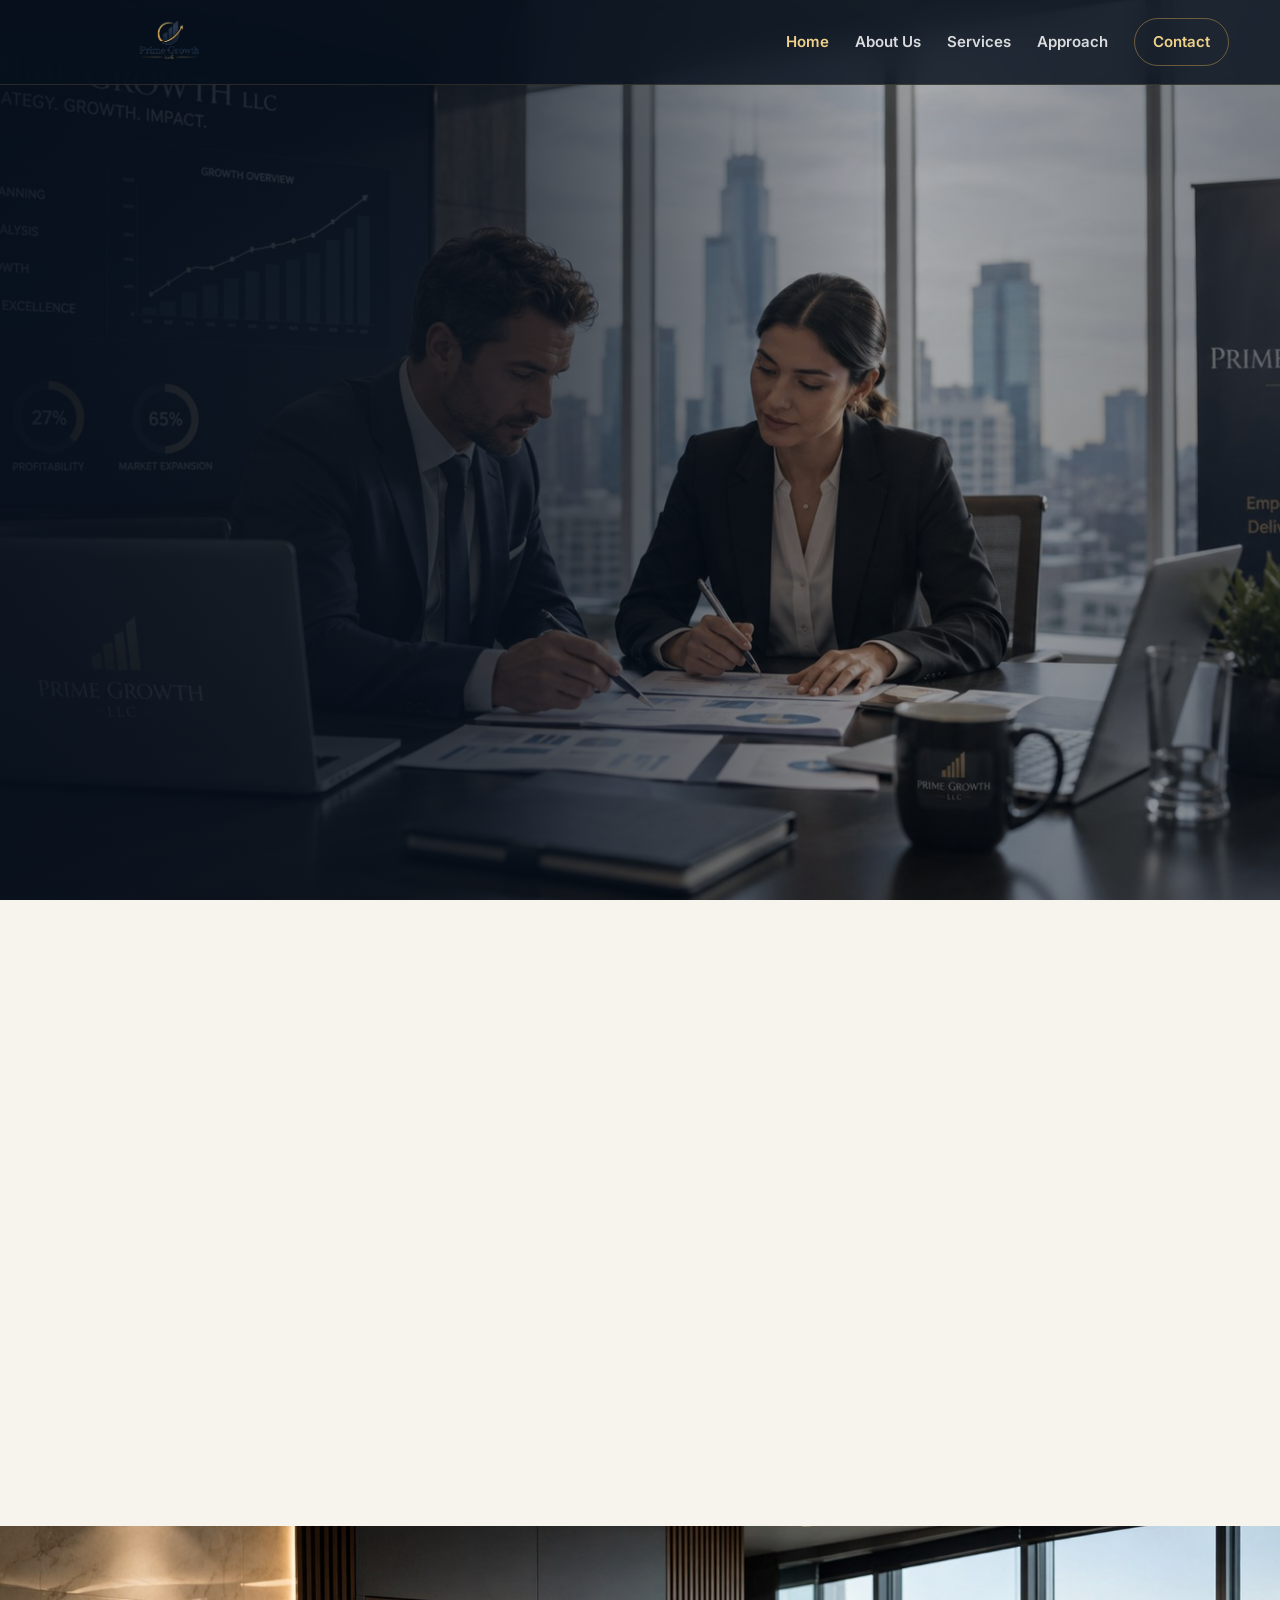
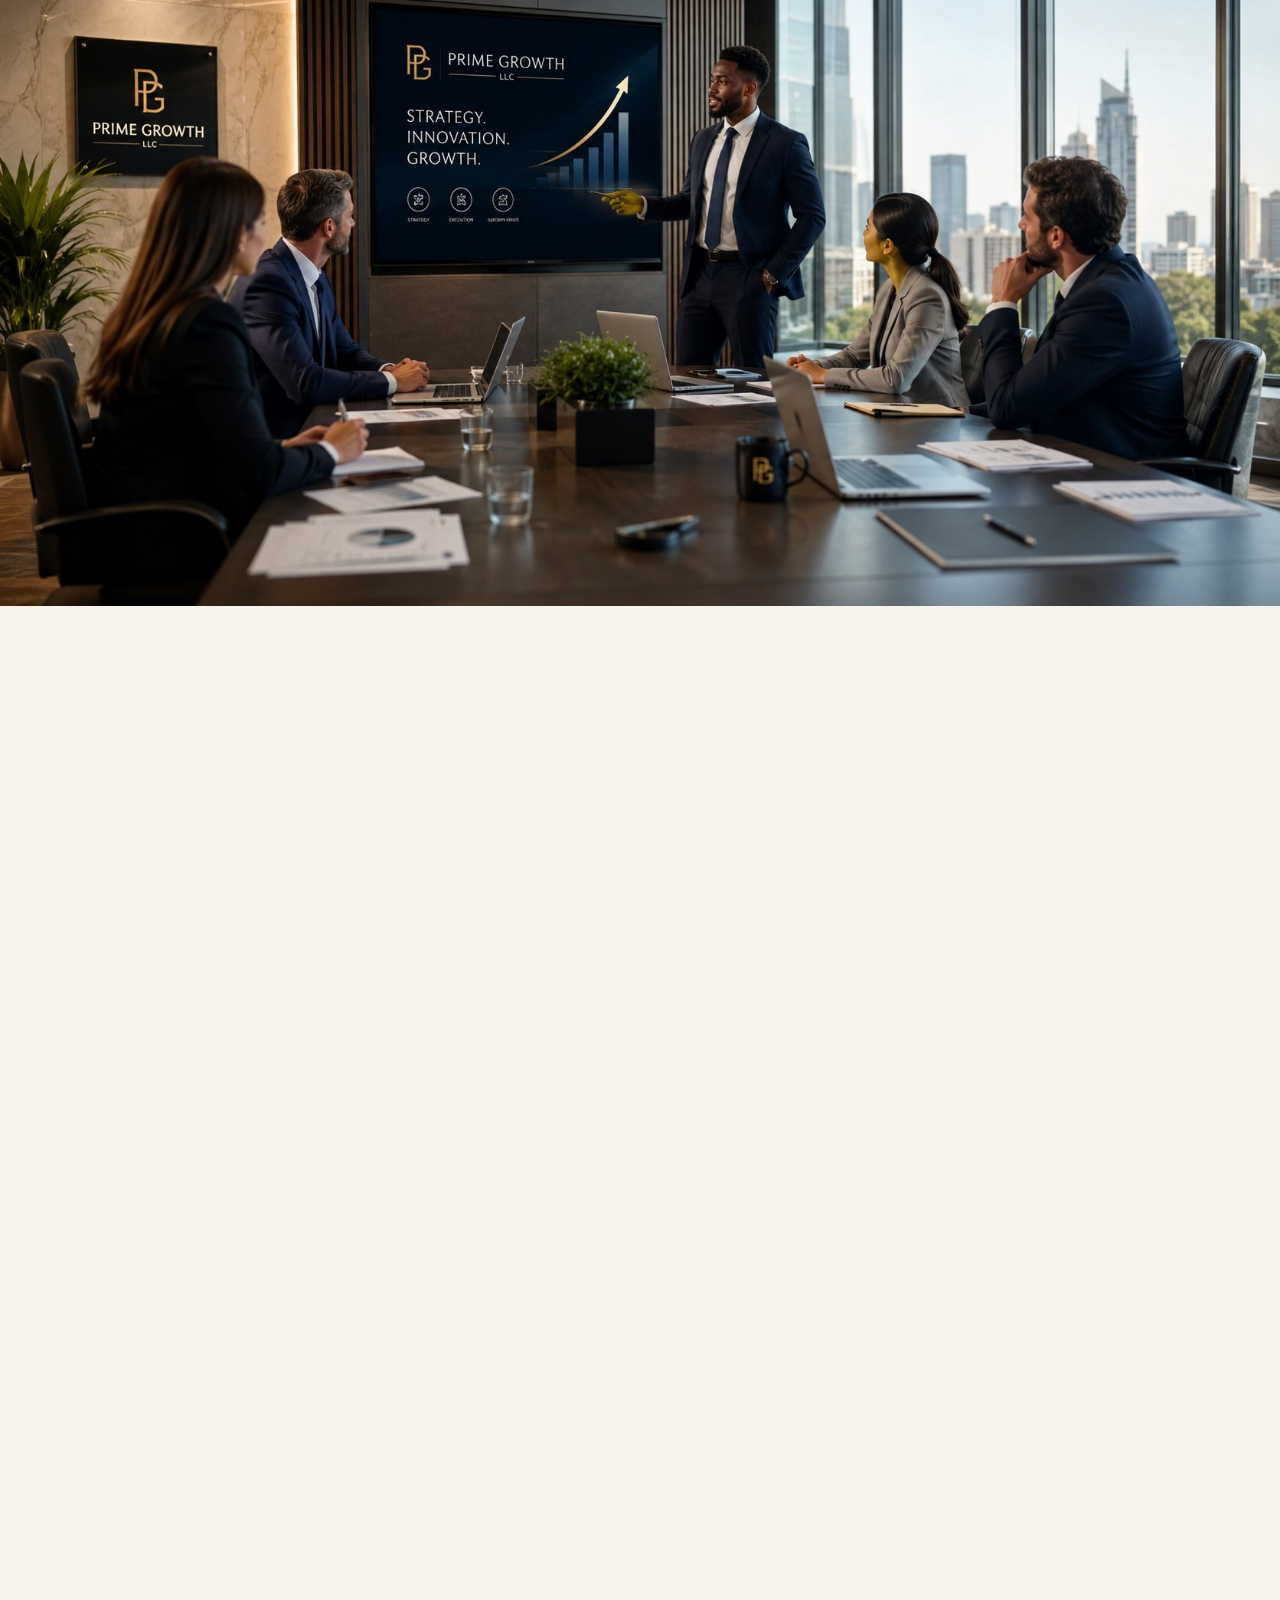
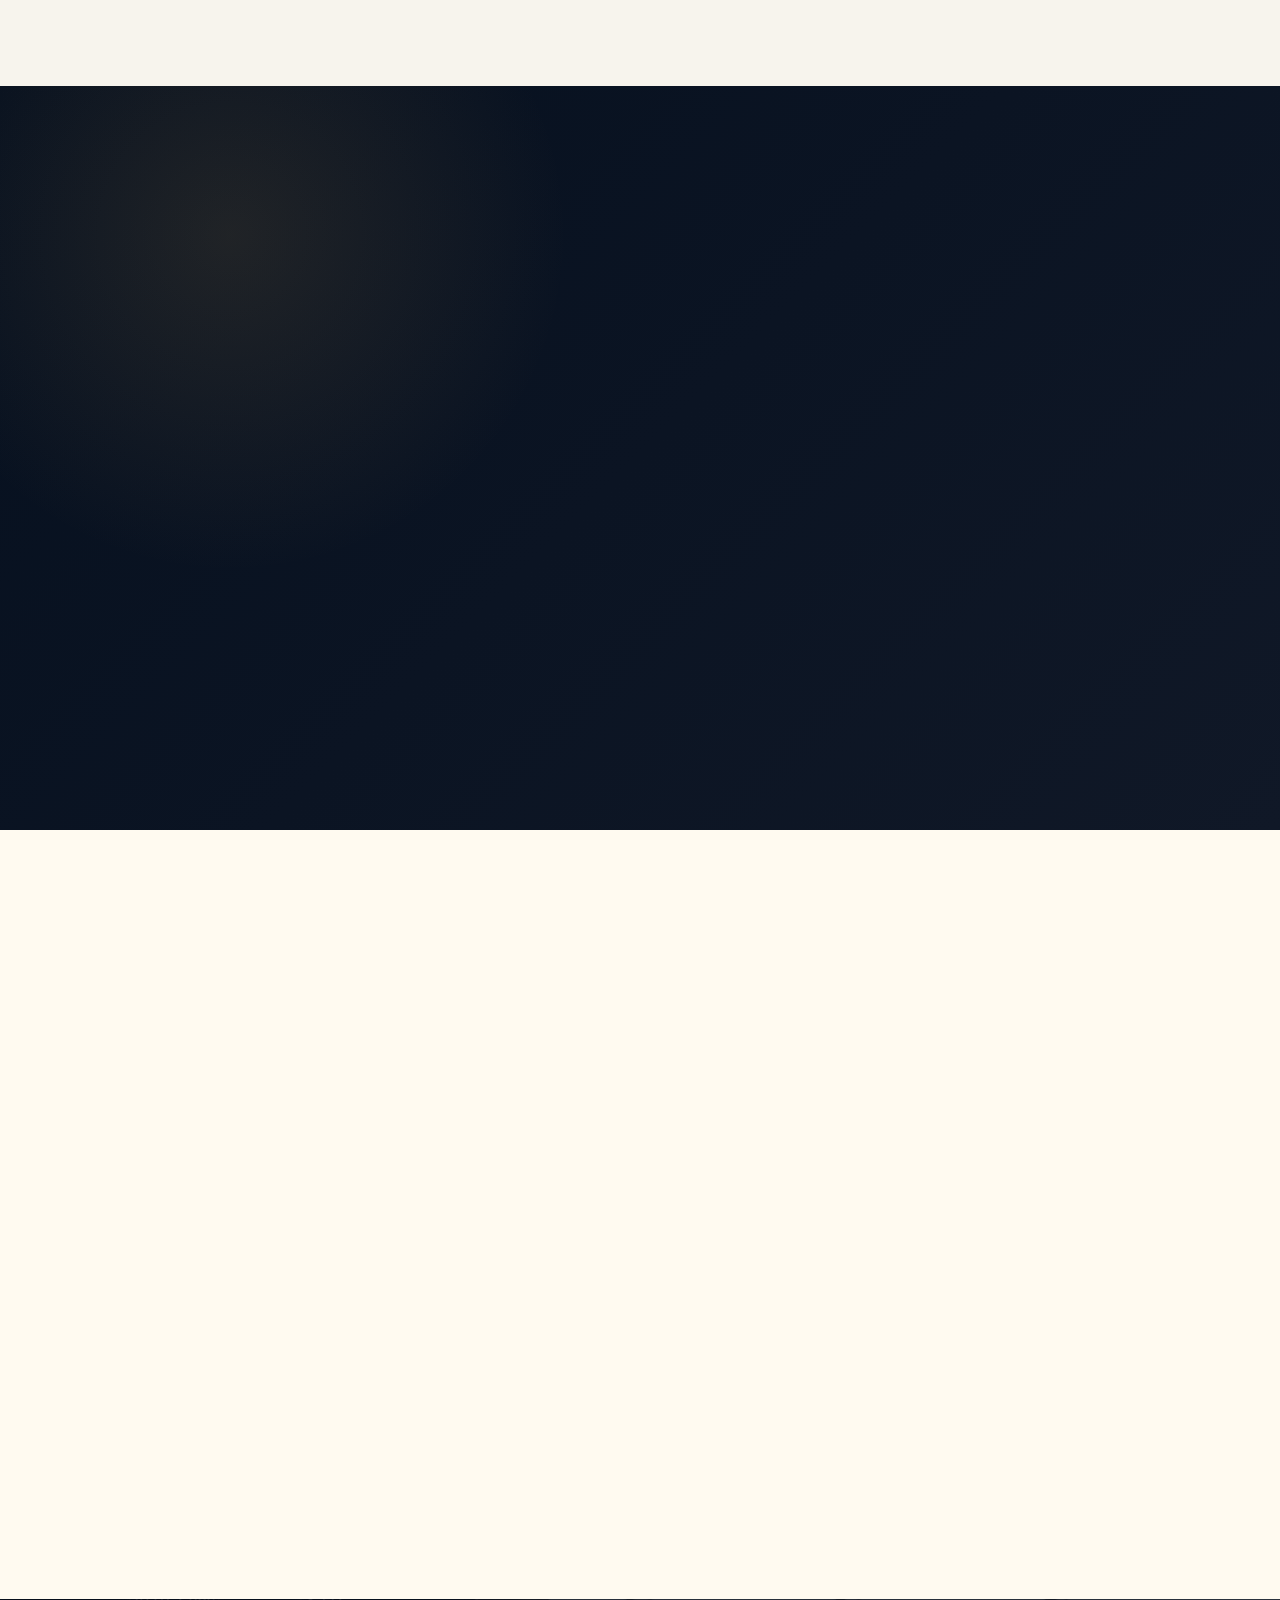
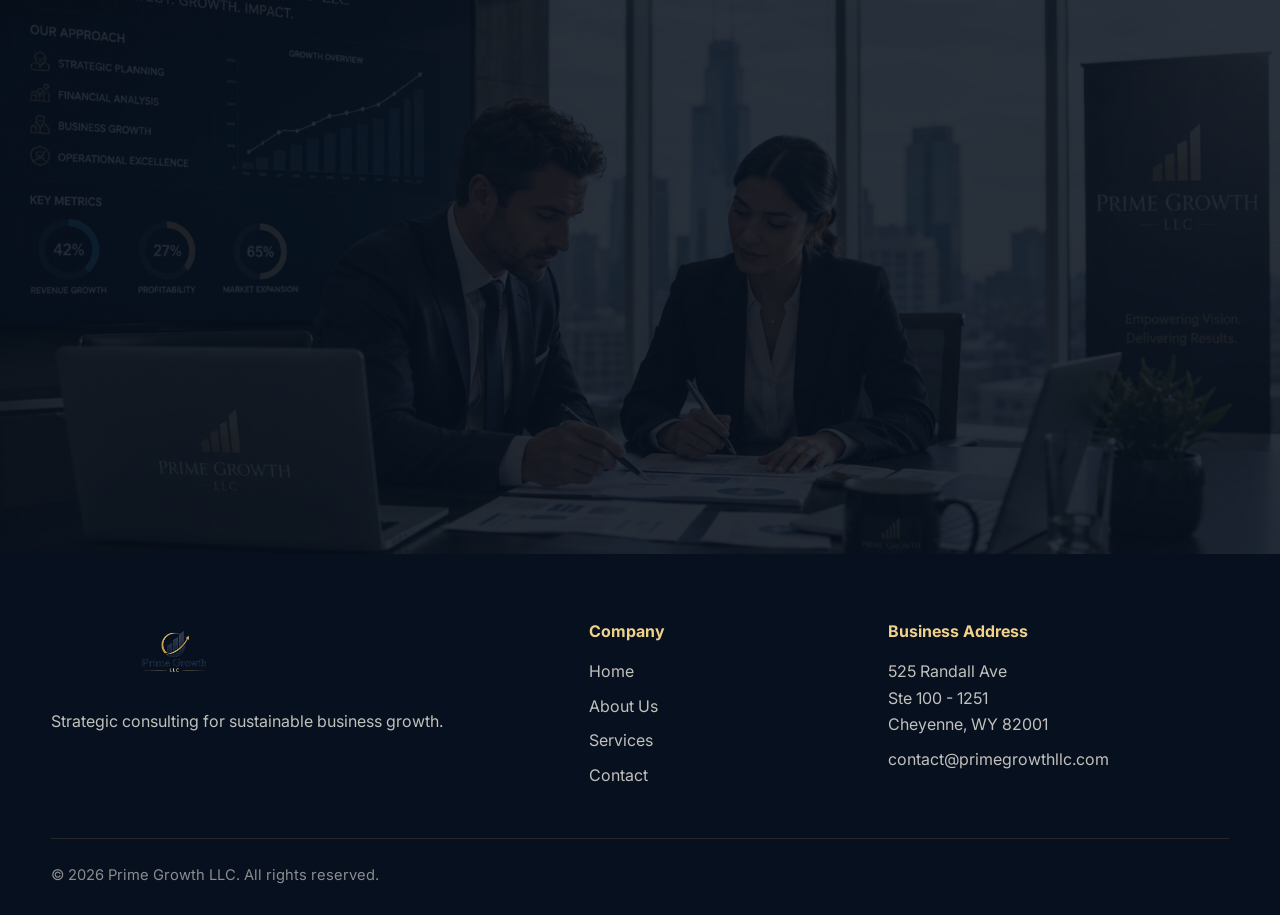
==== index.html @ 93587332 "Add files via upload" ====
<!DOCTYPE html>
<html lang="en">
<head>
  <meta charset="UTF-8" />
  <meta name="viewport" content="width=device-width, initial-scale=1.0" />

  <title>Prime Growth LLC | Business Consulting & Growth Strategy</title>
  <meta name="description" content="Prime Growth LLC provides business consulting, strategic planning, operational advisory, growth strategy, and performance-focused support for entrepreneurs and organizations." />

  <meta property="og:title" content="Prime Growth LLC" />
  <meta property="og:description" content="Strategic consulting for sustainable business growth." />
  <meta property="og:image" content="assets/hero-consulting.jpg" />
  <meta property="og:type" content="website" />

  <link rel="icon" href="assets/favicon.png" />
  <link rel="preconnect" href="https://fonts.googleapis.com" />
  <link rel="preconnect" href="https://fonts.gstatic.com" crossorigin />
  <link href="https://fonts.googleapis.com/css2?family=Cinzel:wght@500;600;700&family=Inter:wght@400;500;600;700;800&display=swap" rel="stylesheet" />

  <link rel="stylesheet" href="style.css" />
</head>
<body>
  <header class="site-header" id="top">
    <div class="container nav-wrapper">
      <a class="brand" href="index.html" aria-label="Prime Growth LLC Home">
        <img src="assets/logo-transparent.png" alt="Prime Growth LLC logo" />
      </a>

      <button class="nav-toggle" type="button" aria-label="Open navigation" aria-expanded="false">
        <span></span>
        <span></span>
        <span></span>
      </button>

      <nav class="site-nav" aria-label="Main navigation">
        <a href="index.html" class="active">Home</a>
        <a href="about.html">About Us</a>
        <a href="#services">Services</a>
        <a href="#approach">Approach</a>
        <a href="#contact" class="nav-cta">Contact</a>
      </nav>
    </div>
  </header>

  <main>
    <section class="hero">
      <div class="hero-bg">
        <img src="assets/hero-consulting.jpg" alt="Prime Growth LLC consulting strategy session" />
      </div>
      <div class="hero-overlay"></div>

      <div class="container hero-content reveal">
        <p class="eyebrow">Business Consulting & Growth Strategy</p>
        <h1>Strategic guidance for sustainable business growth.</h1>
        <p class="hero-copy">
          Prime Growth LLC helps entrepreneurs and organizations strengthen their operations, clarify their strategy,
          and build smarter pathways for long-term growth.
        </p>
        <div class="hero-actions">
          <a href="#services" class="btn btn-primary">Explore Services</a>
          <a href="about.html" class="btn btn-secondary">About Prime Growth</a>
        </div>
      </div>
    </section>

    <section class="section intro-section">
      <div class="container two-column">
        <div class="reveal">
          <p class="eyebrow dark">Who We Are</p>
          <h2>Consulting designed for clarity, structure, and measurable progress.</h2>
        </div>
        <div class="section-text reveal">
          <p>
            Prime Growth LLC is a Wyoming-based limited liability company focused on business consulting,
            strategic planning, operational advisory, and growth-oriented support.
          </p>
          <p>
            We work with business owners and leadership teams that need better structure, more informed decision-making,
            and practical strategies to improve performance in competitive markets.
          </p>
        </div>
      </div>
    </section>

    <section class="image-band">
      <img src="assets/strategy-meeting.jpg" alt="Prime Growth LLC strategic planning meeting" />
    </section>

    <section class="section" id="services">
      <div class="container">
        <div class="section-heading center reveal">
          <p class="eyebrow dark">Consulting Services</p>
          <h2>Practical advisory solutions for growing businesses.</h2>
          <p>
            Our consulting approach combines strategic thinking, operational discipline, and business growth planning
            to help organizations move with confidence.
          </p>
        </div>

        <div class="cards-grid">
          <article class="service-card reveal">
            <span>01</span>
            <h3>Business Growth Strategy</h3>
            <p>Structured planning to identify growth opportunities, refine business goals, and prioritize initiatives with measurable impact.</p>
          </article>

          <article class="service-card reveal">
            <span>02</span>
            <h3>Strategic Planning</h3>
            <p>Support for leadership teams that need clear direction, stronger positioning, and practical roadmaps for business development.</p>
          </article>

          <article class="service-card reveal">
            <span>03</span>
            <h3>Operational Advisory</h3>
            <p>Guidance to improve internal processes, organize workflows, and create more efficient systems for daily business execution.</p>
          </article>

          <article class="service-card reveal">
            <span>04</span>
            <h3>Market & Performance Analysis</h3>
            <p>Insight-driven reviews of business performance, market positioning, and key metrics to support smarter decision-making.</p>
          </article>

          <article class="service-card reveal">
            <span>05</span>
            <h3>Entrepreneurial Support</h3>
            <p>Consulting for entrepreneurs who need structure, planning, and strategic guidance to build stronger business foundations.</p>
          </article>

          <article class="service-card reveal">
            <span>06</span>
            <h3>Process Improvement</h3>
            <p>Identification of operational gaps and recommendations to improve productivity, consistency, and business readiness.</p>
          </article>
        </div>
      </div>
    </section>

    <section class="section dark-section" id="approach">
      <div class="container split-panel">
        <div class="panel-image reveal">
          <img src="assets/about-consulting.jpg" alt="Prime Growth LLC consulting professionals reviewing business reports" />
        </div>

        <div class="panel-content reveal">
          <p class="eyebrow gold">Our Approach</p>
          <h2>Strategy. Structure. Growth.</h2>
          <p>
            Prime Growth LLC believes that sustainable growth requires more than ambition. It requires clear priorities,
            disciplined execution, reliable information, and a business structure that can support expansion.
          </p>

          <ul class="check-list">
            <li>Understand the business and its growth objectives</li>
            <li>Identify opportunities, risks, and operational bottlenecks</li>
            <li>Develop practical recommendations and strategic priorities</li>
            <li>Support execution through structured advisory guidance</li>
            <li>Help leadership make decisions with clarity and confidence</li>
          </ul>
        </div>
      </div>
    </section>

    <section class="section why-section">
      <div class="container">
        <div class="section-heading center reveal">
          <p class="eyebrow dark">Why Choose Prime Growth</p>
          <h2>A consulting partner focused on actionable business outcomes.</h2>
        </div>

        <div class="why-grid">
          <article class="why-card reveal">
            <h3>Strategic Perspective</h3>
            <p>We help businesses evaluate goals, challenges, and opportunities through a clear strategic lens.</p>
          </article>

          <article class="why-card reveal">
            <h3>Practical Execution</h3>
            <p>Our recommendations are designed to be realistic, actionable, and aligned with the company’s stage of growth.</p>
          </article>

          <article class="why-card reveal">
            <h3>Growth-Oriented Thinking</h3>
            <p>We focus on long-term business development, performance improvement, and sustainable expansion.</p>
          </article>

          <article class="why-card reveal">
            <h3>Professional Support</h3>
            <p>We provide structured advisory support for entrepreneurs, leadership teams, and organizations pursuing improvement.</p>
          </article>
        </div>
      </div>
    </section>

    <section class="cta-section" id="contact">
      <div class="container cta-box reveal">
        <p class="eyebrow gold">Contact</p>
        <h2>Ready to move your business forward?</h2>
        <p>
          Connect with Prime Growth LLC to discuss business consulting, strategic planning,
          operational advisory, and growth support for your organization.
        </p>

        <div class="contact-details">
          <a href="mailto:contact@primegrowthllc.com">contact@primegrowthllc.com</a>
          <span>525 Randall Ave, Ste 100 - 1251, Cheyenne, WY 82001</span>
        </div>
      </div>
    </section>
  </main>

  <footer class="site-footer">
    <div class="container footer-grid">
      <div>
        <img src="assets/logo-transparent.png" alt="Prime Growth LLC logo" />
        <p>Strategic consulting for sustainable business growth.</p>
      </div>

      <div>
        <h4>Company</h4>
        <a href="index.html">Home</a>
        <a href="about.html">About Us</a>
        <a href="#services">Services</a>
        <a href="#contact">Contact</a>
      </div>

      <div>
        <h4>Business Address</h4>
        <p>525 Randall Ave<br>Ste 100 - 1251<br>Cheyenne, WY 82001</p>
        <p><a href="mailto:contact@primegrowthllc.com">contact@primegrowthllc.com</a></p>
      </div>
    </div>

    <div class="container footer-bottom">
      <p>© 2026 Prime Growth LLC. All rights reserved.</p>
    </div>
  </footer>

  <script src="script.js"></script>
</body>
</html>
---- style.css ----
:root {
  --bg: #07101d;
  --surface: #101827;
  --text: #f7f2e8;
  --muted: #b9b0a2;
  --dark-text: #101827;
  --dark-muted: #5d6675;
  --gold: #c59b51;
  --gold-light: #f0d18a;
  --line: rgba(197, 155, 81, 0.22);
  --white: #ffffff;
  --max: 1180px;
  --radius: 28px;
  --shadow: 0 30px 90px rgba(0, 0, 0, 0.28);
}

* {
  box-sizing: border-box;
  margin: 0;
  padding: 0;
}

html {
  scroll-behavior: smooth;
}

body {
  font-family: "Inter", Arial, sans-serif;
  background: #f7f4ed;
  color: var(--dark-text);
  line-height: 1.65;
}

img {
  display: block;
  max-width: 100%;
}

a {
  color: inherit;
  text-decoration: none;
}

.container {
  width: min(var(--max), 92%);
  margin-inline: auto;
}

.site-header {
  position: fixed;
  z-index: 1000;
  inset: 0 0 auto 0;
  background: rgba(7, 16, 29, 0.82);
  backdrop-filter: blur(16px);
  border-bottom: 1px solid rgba(197, 155, 81, 0.18);
}

.nav-wrapper {
  min-height: 84px;
  display: flex;
  align-items: center;
  justify-content: space-between;
}

.brand {
  width: 235px;
  height: 66px;
  display: flex;
  align-items: center;
  overflow: visible;
  background: transparent;
}

.brand img {
  width: 100%;
  height: 100%;
  object-fit: contain;
  padding: 0;
}

.site-nav {
  display: flex;
  align-items: center;
  gap: 26px;
  color: rgba(255, 255, 255, 0.84);
  font-size: 0.94rem;
  font-weight: 600;
}

.site-nav a {
  transition: color 0.2s ease;
}

.site-nav a:hover,
.site-nav .active {
  color: var(--gold-light);
}

.nav-cta {
  padding: 11px 18px;
  border: 1px solid rgba(197, 155, 81, 0.48);
  border-radius: 999px;
  color: var(--gold-light) !important;
}

.nav-toggle {
  display: none;
  width: 44px;
  height: 44px;
  border: 1px solid rgba(197, 155, 81, 0.4);
  border-radius: 14px;
  background: transparent;
  cursor: pointer;
}

.nav-toggle span {
  display: block;
  width: 20px;
  height: 2px;
  margin: 5px auto;
  background: var(--gold-light);
}

.hero {
  min-height: 100vh;
  position: relative;
  display: flex;
  align-items: center;
  color: var(--text);
  overflow: hidden;
}

.hero-bg,
.page-hero-bg {
  position: absolute;
  inset: 0;
  z-index: 0;
}

.hero-bg img,
.page-hero-bg img {
  width: 100%;
  height: 100%;
  object-fit: cover;
}

.hero-overlay,
.page-hero-overlay {
  position: absolute;
  inset: 0;
  z-index: 1;
  background:
    linear-gradient(90deg, rgba(7, 16, 29, 0.92) 0%, rgba(7, 16, 29, 0.78) 38%, rgba(7, 16, 29, 0.34) 72%, rgba(7, 16, 29, 0.52) 100%),
    radial-gradient(circle at 20% 45%, rgba(197, 155, 81, 0.16), transparent 33%);
}

.hero-content {
  position: relative;
  z-index: 2;
  max-width: 760px;
  padding-top: 96px;
}

.eyebrow {
  display: inline-flex;
  align-items: center;
  gap: 10px;
  margin-bottom: 18px;
  color: var(--gold-light);
  font-size: 0.78rem;
  font-weight: 800;
  text-transform: uppercase;
  letter-spacing: 0.16em;
}

.eyebrow::before {
  content: "";
  width: 42px;
  height: 1px;
  background: currentColor;
}

.eyebrow.dark {
  color: #9a6e28;
}

.eyebrow.gold {
  color: var(--gold-light);
}

h1,
h2,
h3 {
  font-family: "Cinzel", Georgia, serif;
  line-height: 1.1;
}

h1 {
  font-size: clamp(3rem, 7vw, 6.5rem);
  letter-spacing: -0.055em;
  margin-bottom: 28px;
}

h2 {
  font-size: clamp(2.1rem, 4.2vw, 4.2rem);
  letter-spacing: -0.045em;
}

h3 {
  font-size: 1.25rem;
}

.hero-copy {
  max-width: 720px;
  color: rgba(247, 242, 232, 0.84);
  font-size: clamp(1.05rem, 2vw, 1.28rem);
  margin-bottom: 36px;
}

.hero-actions {
  display: flex;
  flex-wrap: wrap;
  gap: 16px;
}

.btn {
  display: inline-flex;
  justify-content: center;
  align-items: center;
  min-height: 54px;
  padding: 0 24px;
  border-radius: 999px;
  font-weight: 800;
  transition: transform 0.2s ease, background 0.2s ease;
}

.btn:hover {
  transform: translateY(-2px);
}

.btn-primary {
  color: #101827;
  background: linear-gradient(135deg, var(--gold-light), var(--gold));
}

.btn-secondary {
  color: var(--text);
  border: 1px solid rgba(255, 255, 255, 0.34);
  background: rgba(255, 255, 255, 0.06);
}

.section {
  padding: 112px 0;
}

.two-column {
  display: grid;
  grid-template-columns: 0.88fr 1.12fr;
  gap: 72px;
  align-items: start;
}

.section-text p,
.section-heading p,
.panel-content p,
.mission-card p,
.cta-box p {
  color: var(--dark-muted);
  font-size: 1.04rem;
  margin-top: 18px;
}

.section-heading {
  max-width: 820px;
  margin-bottom: 54px;
}

.section-heading.center {
  text-align: center;
  margin-inline: auto;
}

.section-heading.center .eyebrow {
  justify-content: center;
}

.image-band {
  height: clamp(360px, 55vw, 680px);
  overflow: hidden;
  background: var(--bg);
}

.image-band img {
  width: 100%;
  height: 100%;
  object-fit: cover;
}

.cards-grid {
  display: grid;
  grid-template-columns: repeat(3, 1fr);
  gap: 22px;
}

.service-card,
.why-card,
.company-info-card {
  padding: 30px;
  background: rgba(255, 255, 255, 0.78);
  border: 1px solid rgba(154, 110, 40, 0.18);
  border-radius: var(--radius);
  box-shadow: 0 20px 60px rgba(25, 18, 10, 0.07);
}

.service-card span {
  display: inline-flex;
  margin-bottom: 24px;
  color: #9a6e28;
  font-weight: 900;
  letter-spacing: 0.12em;
}

.service-card h3,
.why-card h3,
.company-info-card h3 {
  margin-bottom: 12px;
}

.service-card p,
.why-card p,
.company-info-card p {
  color: var(--dark-muted);
  margin-top: 10px;
}

.dark-section {
  background:
    radial-gradient(circle at 18% 20%, rgba(197, 155, 81, 0.13), transparent 28%),
    linear-gradient(135deg, #06101f, #101827);
  color: var(--text);
}

.split-panel {
  display: grid;
  grid-template-columns: 1fr 1fr;
  gap: 58px;
  align-items: center;
}

.split-panel.light {
  background: #fffaf0;
  padding: 34px;
  border-radius: calc(var(--radius) + 10px);
  box-shadow: 0 22px 70px rgba(40, 27, 10, 0.08);
}

.panel-image {
  overflow: hidden;
  border-radius: var(--radius);
  box-shadow: var(--shadow);
}

.panel-image img {
  width: 100%;
  height: 520px;
  object-fit: cover;
}

.dark-section .panel-content p,
.dark-section .mission-card p {
  color: rgba(247, 242, 232, 0.75);
}

.check-list {
  list-style: none;
  margin-top: 28px;
  display: grid;
  gap: 14px;
}

.check-list li {
  position: relative;
  padding-left: 30px;
  color: rgba(247, 242, 232, 0.88);
}

.check-list li::before {
  content: "✓";
  position: absolute;
  left: 0;
  color: var(--gold-light);
  font-weight: 900;
}

.why-section {
  background: #fffaf0;
}

.why-grid,
.mission-grid {
  display: grid;
  grid-template-columns: repeat(4, 1fr);
  gap: 22px;
}

.mission-grid {
  grid-template-columns: repeat(2, 1fr);
}

.mission-card {
  padding: 42px;
  border: 1px solid var(--line);
  border-radius: var(--radius);
  background: rgba(255, 255, 255, 0.04);
}

.cta-section {
  padding: 105px 0;
  background:
    linear-gradient(rgba(7, 16, 29, 0.86), rgba(7, 16, 29, 0.86)),
    url("assets/hero-consulting.jpg") center/cover;
  color: var(--text);
}

.cta-box {
  max-width: 900px;
  text-align: center;
}

.cta-box .eyebrow {
  justify-content: center;
}

.cta-box p {
  color: rgba(247, 242, 232, 0.78);
  max-width: 760px;
  margin-inline: auto;
}

.contact-details {
  display: flex;
  flex-wrap: wrap;
  justify-content: center;
  gap: 14px;
  margin-top: 34px;
}

.contact-details a,
.contact-details span {
  padding: 14px 18px;
  border: 1px solid rgba(197, 155, 81, 0.38);
  border-radius: 999px;
  color: var(--gold-light);
  background: rgba(255, 255, 255, 0.06);
}

.site-footer {
  padding: 64px 0 28px;
  color: rgba(247, 242, 232, 0.78);
  background: #06101f;
}

.footer-grid {
  display: grid;
  grid-template-columns: 1.4fr 0.7fr 1fr;
  gap: 60px;
  padding-bottom: 42px;
  border-bottom: 1px solid rgba(197, 155, 81, 0.16);
}

.footer-grid img {
  width: 245px;
  height: 72px;
  object-fit: contain;
  padding: 0;
  background: transparent;
  margin-bottom: 18px;
}

.footer-grid h4 {
  color: var(--gold-light);
  margin-bottom: 14px;
}

.footer-grid a {
  display: block;
  margin: 8px 0;
}

.footer-bottom {
  padding-top: 24px;
  color: rgba(247, 242, 232, 0.55);
  font-size: 0.92rem;
}

.page-hero {
  min-height: 72vh;
  position: relative;
  display: flex;
  align-items: center;
  color: var(--text);
  overflow: hidden;
}

.page-hero-overlay {
  background:
    linear-gradient(90deg, rgba(7, 16, 29, 0.88), rgba(7, 16, 29, 0.5)),
    radial-gradient(circle at 22% 48%, rgba(197, 155, 81, 0.18), transparent 32%);
}

.page-hero-content {
  position: relative;
  z-index: 2;
  max-width: 880px;
  padding-top: 100px;
}

.page-hero h1 {
  font-size: clamp(2.8rem, 6vw, 5.8rem);
}

.page-hero p {
  max-width: 760px;
  color: rgba(247, 242, 232, 0.82);
  font-size: 1.15rem;
}

.reveal {
  opacity: 0;
  transform: translateY(22px);
  transition: opacity 0.7s ease, transform 0.7s ease;
}

.reveal.visible {
  opacity: 1;
  transform: translateY(0);
}

@media (max-width: 1020px) {
  .cards-grid,
  .why-grid {
    grid-template-columns: repeat(2, 1fr);
  }

  .two-column,
  .split-panel {
    grid-template-columns: 1fr;
  }

  .panel-image img {
    height: 420px;
  }
}

@media (max-width: 820px) {
  .nav-toggle {
    display: block;
  }

  .site-nav {
    position: absolute;
    inset: 84px 0 auto 0;
    padding: 24px;
    flex-direction: column;
    align-items: flex-start;
    gap: 18px;
    background: rgba(7, 16, 29, 0.98);
    border-bottom: 1px solid rgba(197, 155, 81, 0.18);
    transform: translateY(-140%);
    opacity: 0;
    pointer-events: none;
    transition: 0.28s ease;
  }

  .site-nav.open {
    transform: translateY(0);
    opacity: 1;
    pointer-events: auto;
  }

  .brand {
    width: 205px;
    height: 58px;
  }

  .hero {
    min-height: 860px;
  }

  .hero-overlay {
    background: linear-gradient(90deg, rgba(7, 16, 29, 0.93), rgba(7, 16, 29, 0.72));
  }

  .section {
    padding: 78px 0;
  }

  .cards-grid,
  .why-grid,
  .mission-grid,
  .footer-grid {
    grid-template-columns: 1fr;
  }

  .split-panel.light {
    padding: 18px;
  }

  .contact-details a,
  .contact-details span {
    width: 100%;
    border-radius: 18px;
  }
}

@media (max-width: 560px) {
  .hero-content,
  .page-hero-content {
    padding-top: 120px;
  }

  .hero-actions .btn {
    width: 100%;
  }

  .panel-image img {
    height: 320px;
  }

  h1 {
    font-size: clamp(2.55rem, 15vw, 4rem);
  }
}
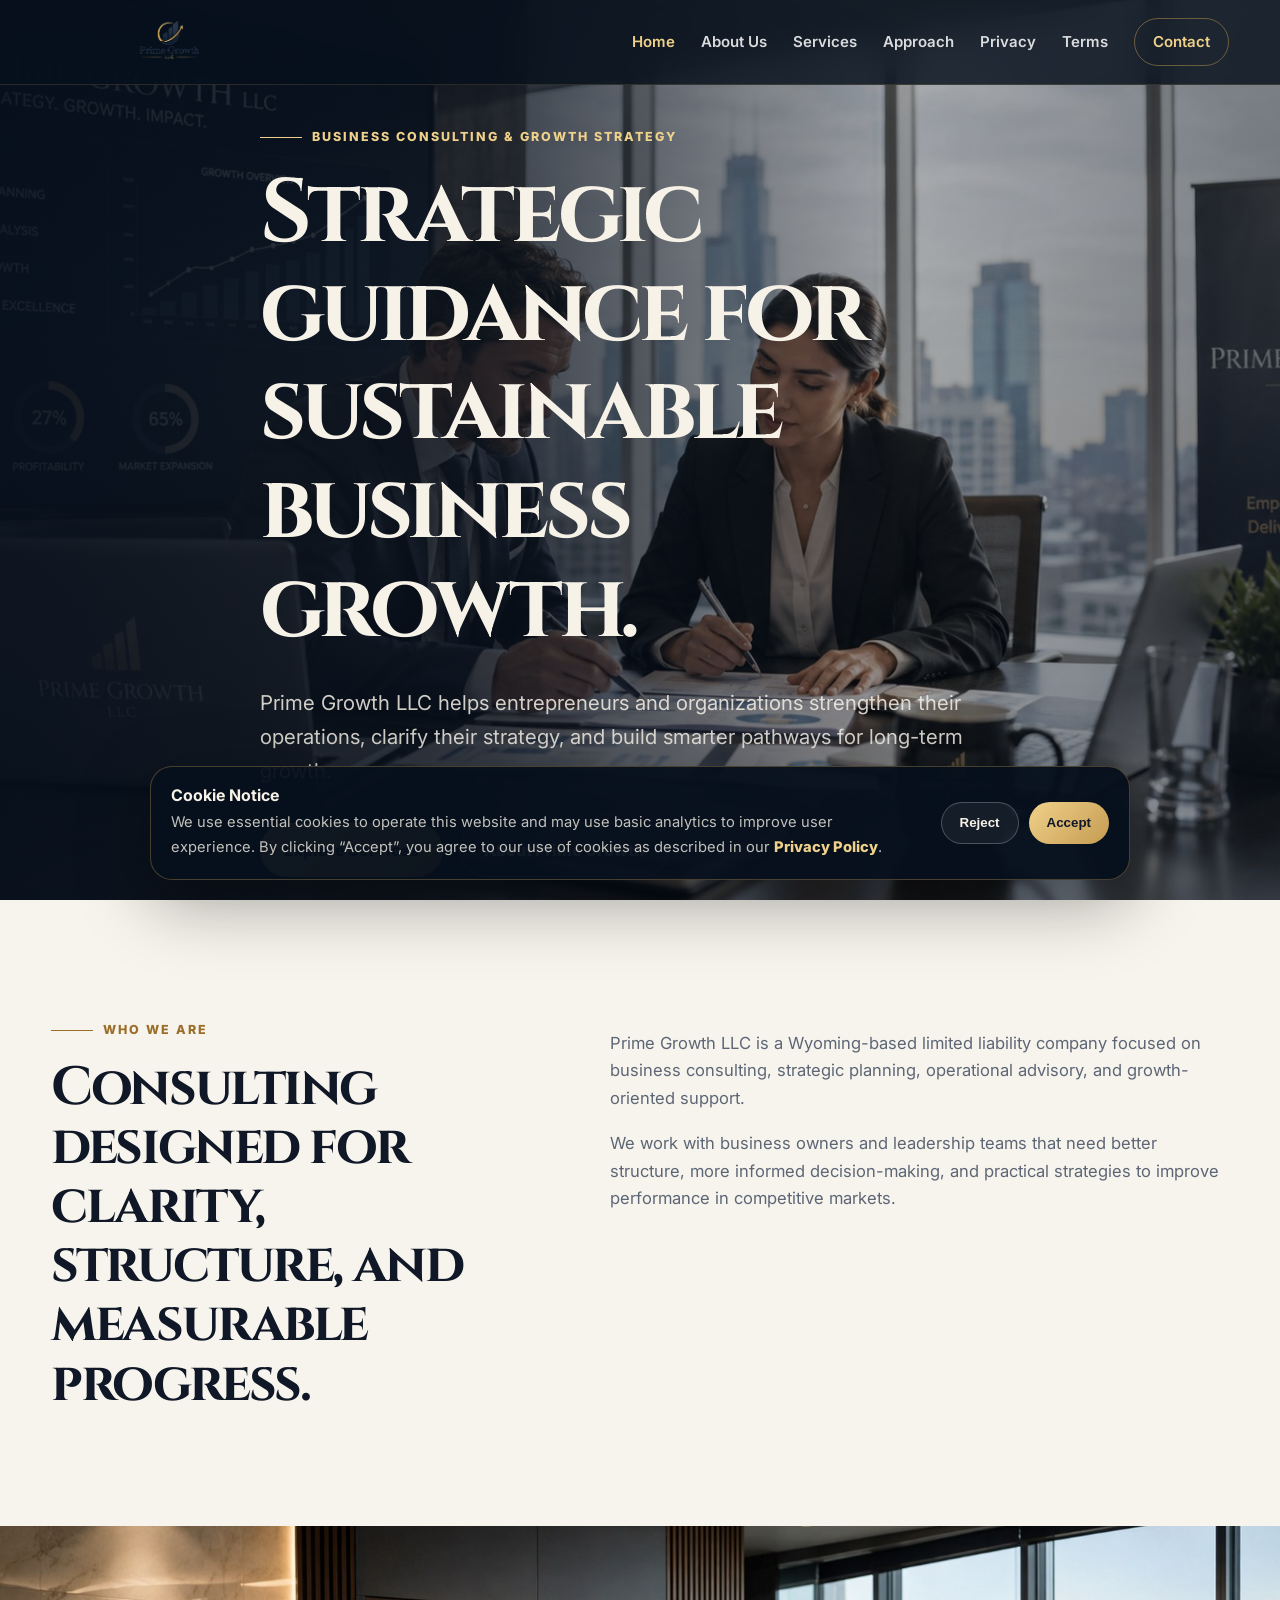
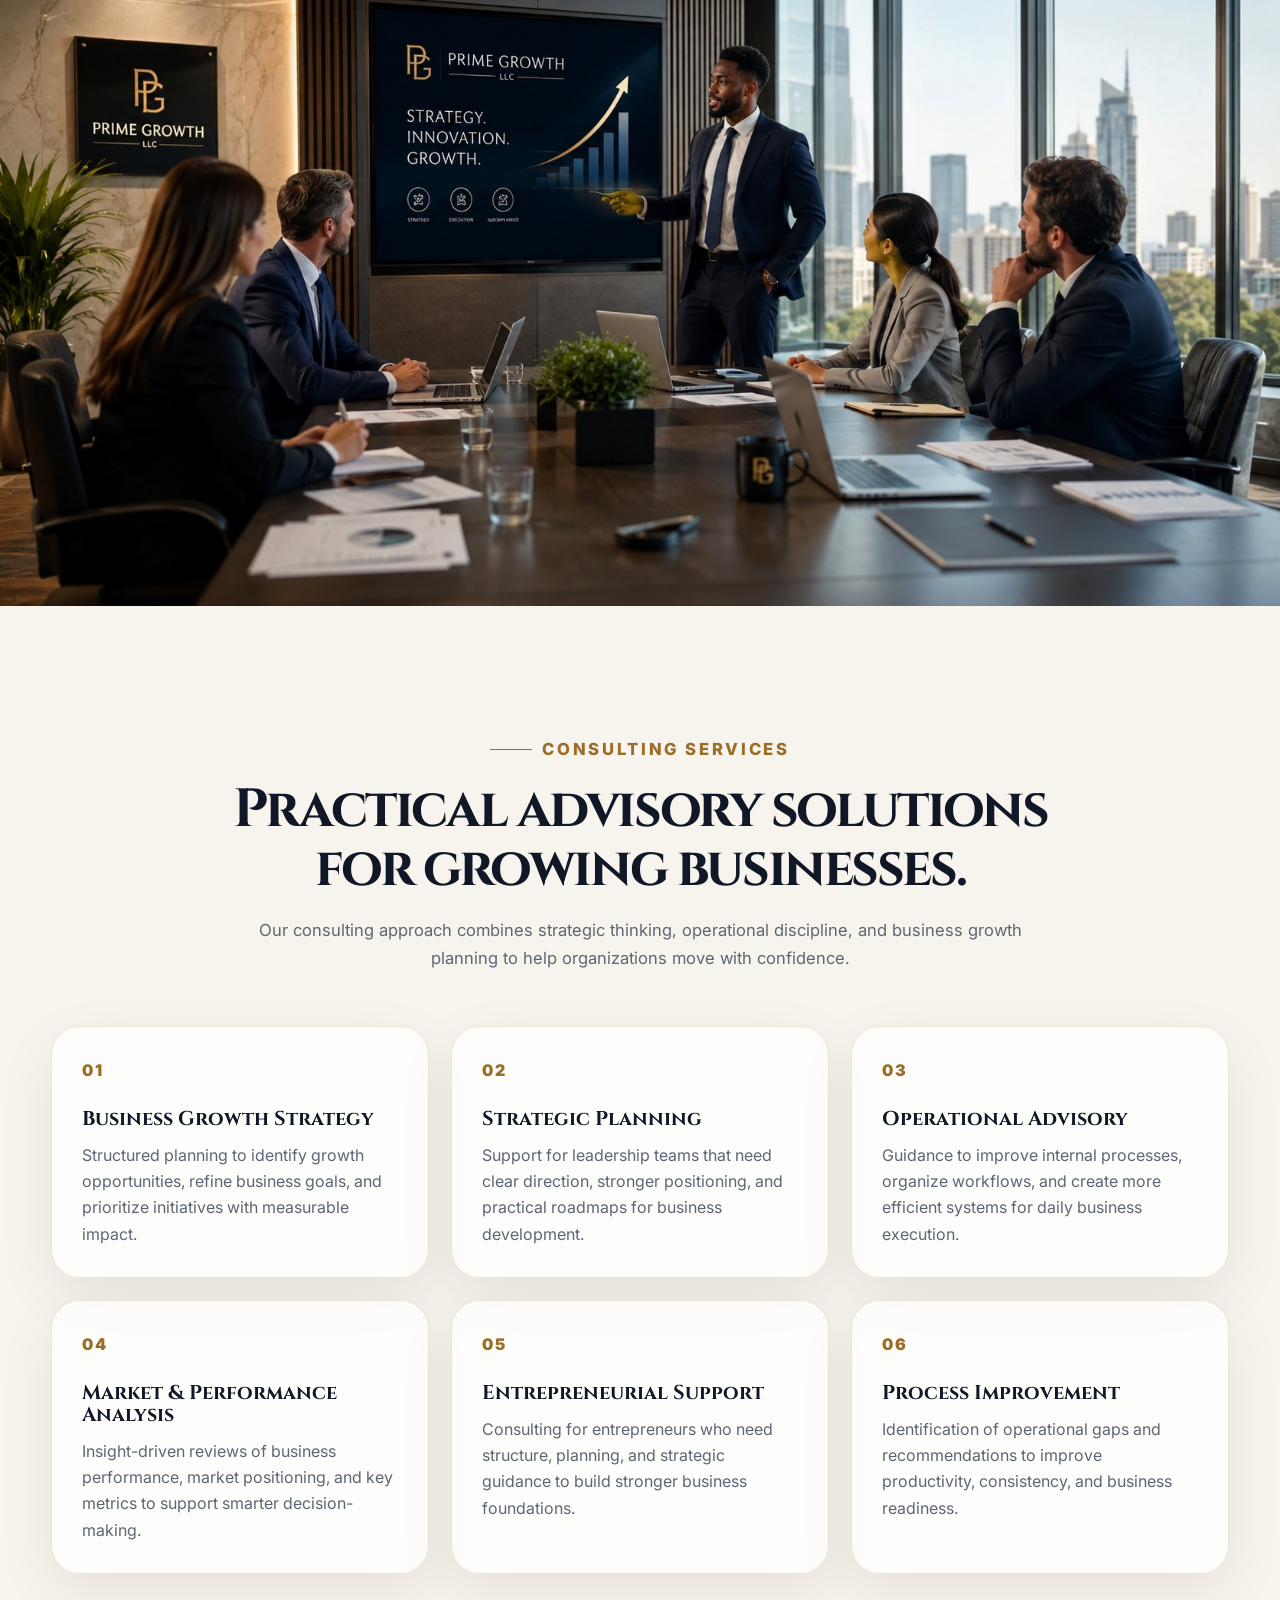
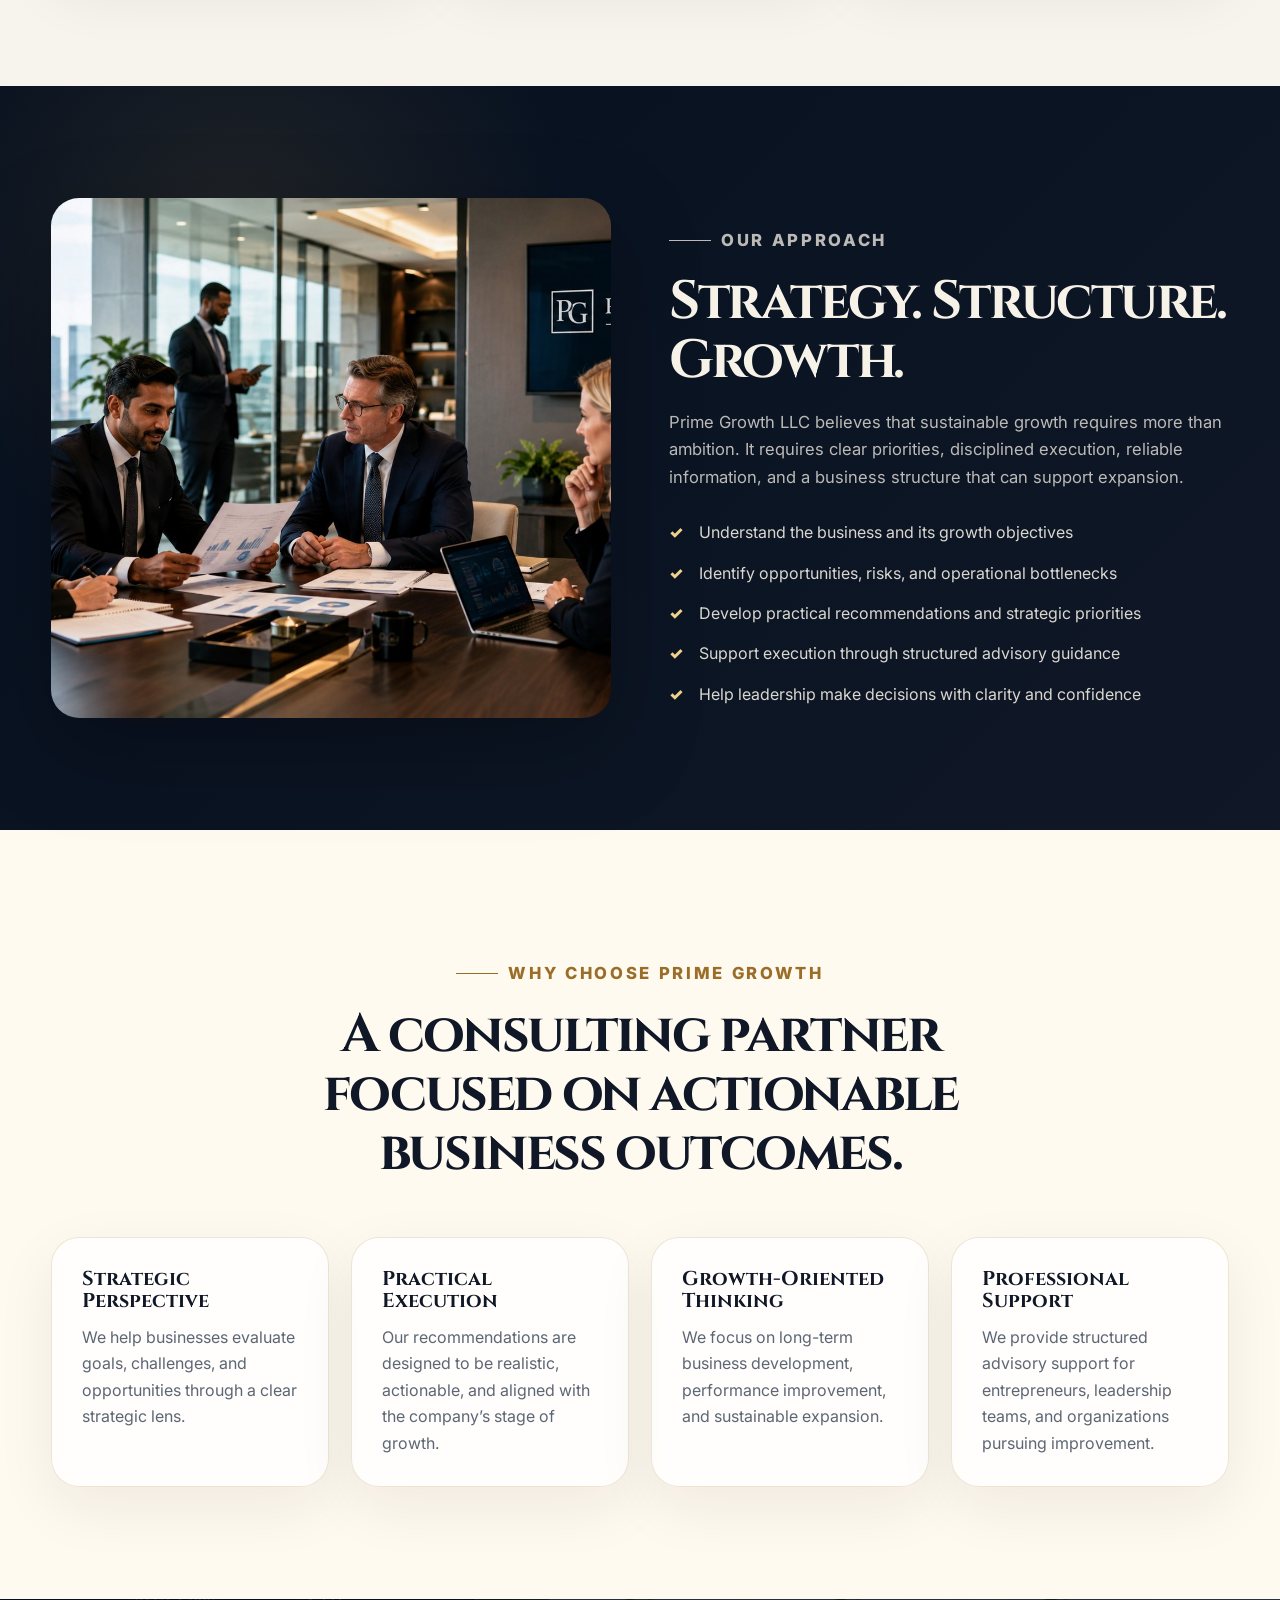
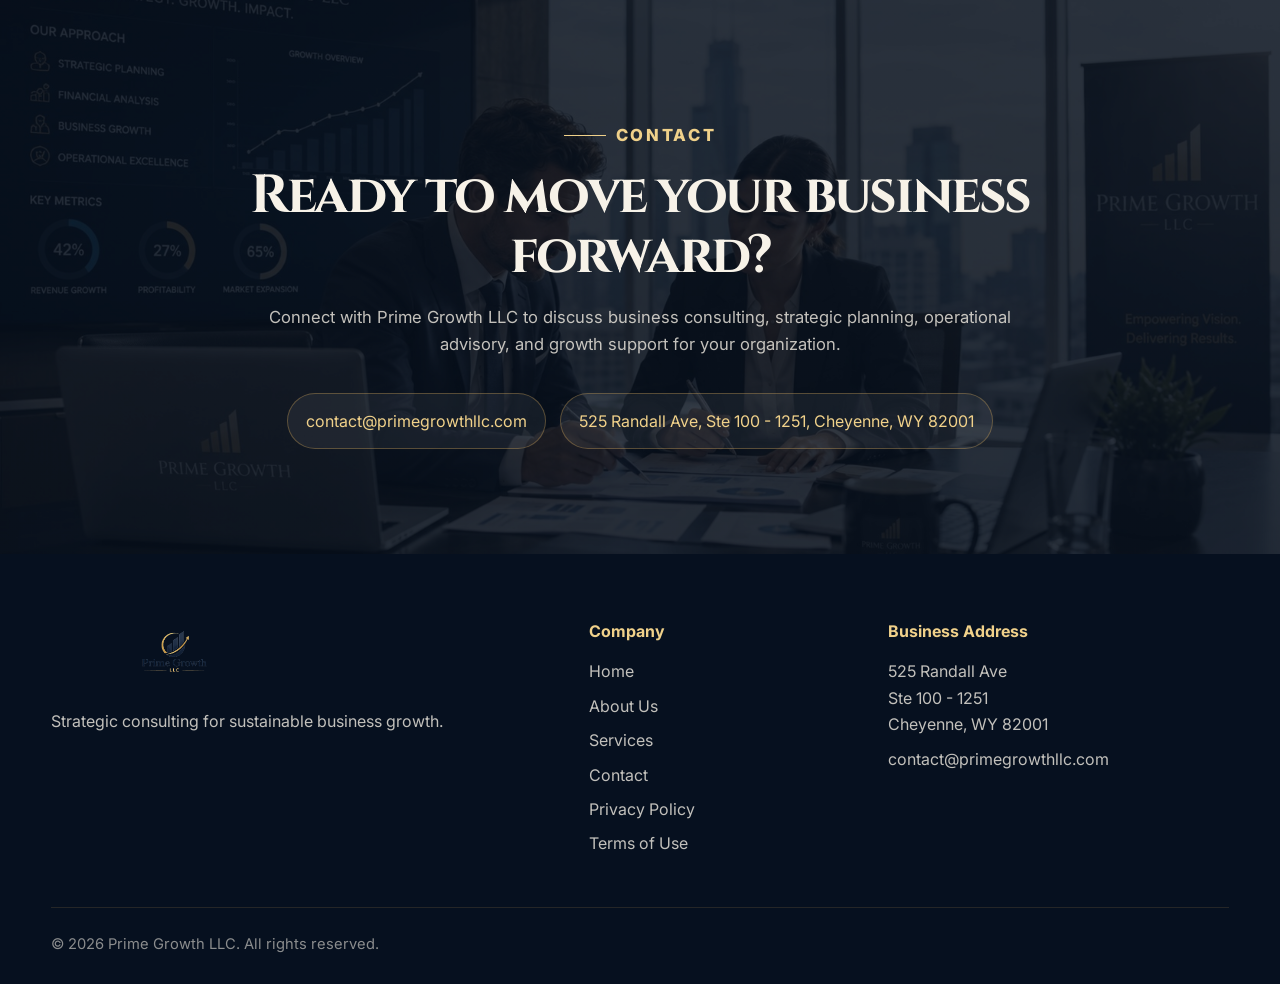
==== commit c41ae3af: "Add files via upload" ====
--- a/index.html
+++ b/index.html
@@ -37,6 +37,8 @@
         <a href="about.html">About Us</a>
         <a href="#services">Services</a>
         <a href="#approach">Approach</a>
+        <a href="privacy.html">Privacy</a>
+        <a href="terms.html">Terms</a>
         <a href="#contact" class="nav-cta">Contact</a>
       </nav>
     </div>
@@ -223,6 +225,8 @@
         <a href="about.html">About Us</a>
         <a href="#services">Services</a>
         <a href="#contact">Contact</a>
+        <a href="privacy.html">Privacy Policy</a>
+        <a href="terms.html">Terms of Use</a>
       </div>
 
       <div>
@@ -237,6 +241,24 @@
     </div>
   </footer>
 
+
+  <div class="cookie-banner" id="cookieBanner" role="dialog" aria-live="polite" aria-label="Cookie notice">
+    <div class="cookie-content">
+      <div>
+        <h3>Cookie Notice</h3>
+        <p>
+          We use essential cookies to operate this website and may use basic analytics to improve user experience.
+          By clicking “Accept”, you agree to our use of cookies as described in our
+          <a href="privacy.html">Privacy Policy</a>.
+        </p>
+      </div>
+      <div class="cookie-actions">
+        <button type="button" class="btn-cookie btn-cookie-secondary" id="rejectCookies">Reject</button>
+        <button type="button" class="btn-cookie btn-cookie-primary" id="acceptCookies">Accept</button>
+      </div>
+    </div>
+  </div>
+
   <script src="script.js"></script>
 </body>
 </html>
--- a/style.css
+++ b/style.css
@@ -631,3 +631,120 @@
     font-size: clamp(2.55rem, 15vw, 4rem);
   }
 }
+
+/* Legal pages and cookie notice */
+.legal-hero {
+  min-height: 52vh;
+  background:
+    linear-gradient(rgba(7, 16, 29, 0.88), rgba(7, 16, 29, 0.88)),
+    url("assets/strategy-meeting.jpg") center/cover;
+}
+
+.legal-content {
+  max-width: 920px;
+  background: rgba(255, 255, 255, 0.82);
+  border: 1px solid rgba(154, 110, 40, 0.18);
+  border-radius: var(--radius);
+  box-shadow: 0 20px 60px rgba(25, 18, 10, 0.07);
+  padding: 42px;
+}
+
+.legal-content h2 {
+  font-family: "Inter", Arial, sans-serif;
+  font-size: 1.35rem;
+  letter-spacing: 0;
+  margin-top: 30px;
+  margin-bottom: 10px;
+}
+
+.legal-content p {
+  color: var(--dark-muted);
+  margin-top: 14px;
+}
+
+.legal-content a {
+  color: #9a6e28;
+  font-weight: 800;
+}
+
+.legal-note {
+  padding: 18px;
+  border-radius: 18px;
+  background: #fff7e4;
+  border: 1px solid rgba(197, 155, 81, 0.24);
+}
+
+.cookie-banner {
+  position: fixed;
+  left: 20px;
+  right: 20px;
+  bottom: 20px;
+  z-index: 2000;
+  display: none;
+}
+
+.cookie-banner.show {
+  display: block;
+}
+
+.cookie-content {
+  width: min(980px, 100%);
+  margin-inline: auto;
+  padding: 20px;
+  display: grid;
+  grid-template-columns: 1fr auto;
+  gap: 20px;
+  align-items: center;
+  color: var(--text);
+  background: rgba(7, 16, 29, 0.96);
+  border: 1px solid rgba(197, 155, 81, 0.34);
+  border-radius: 22px;
+  box-shadow: 0 22px 70px rgba(0, 0, 0, 0.35);
+}
+
+.cookie-content h3 {
+  font-family: "Inter", Arial, sans-serif;
+  font-size: 1rem;
+  margin-bottom: 6px;
+}
+
+.cookie-content p {
+  color: rgba(247, 242, 232, 0.78);
+  font-size: 0.92rem;
+}
+
+.cookie-content a {
+  color: var(--gold-light);
+  font-weight: 800;
+}
+
+.cookie-actions {
+  display: flex;
+  gap: 10px;
+}
+
+.btn-cookie {
+  min-height: 42px;
+  padding: 0 18px;
+  border-radius: 999px;
+  font-weight: 800;
+  cursor: pointer;
+}
+
+.btn-cookie-primary {
+  border: 0;
+  color: #101827;
+  background: linear-gradient(135deg, var(--gold-light), var(--gold));
+}
+
+.btn-cookie-secondary {
+  color: var(--text);
+  border: 1px solid rgba(255, 255, 255, 0.24);
+  background: rgba(255, 255, 255, 0.06);
+}
+
+@media (max-width: 720px) {
+  .legal-content { padding: 28px; }
+  .cookie-content { grid-template-columns: 1fr; }
+  .cookie-actions { justify-content: flex-start; }
+}
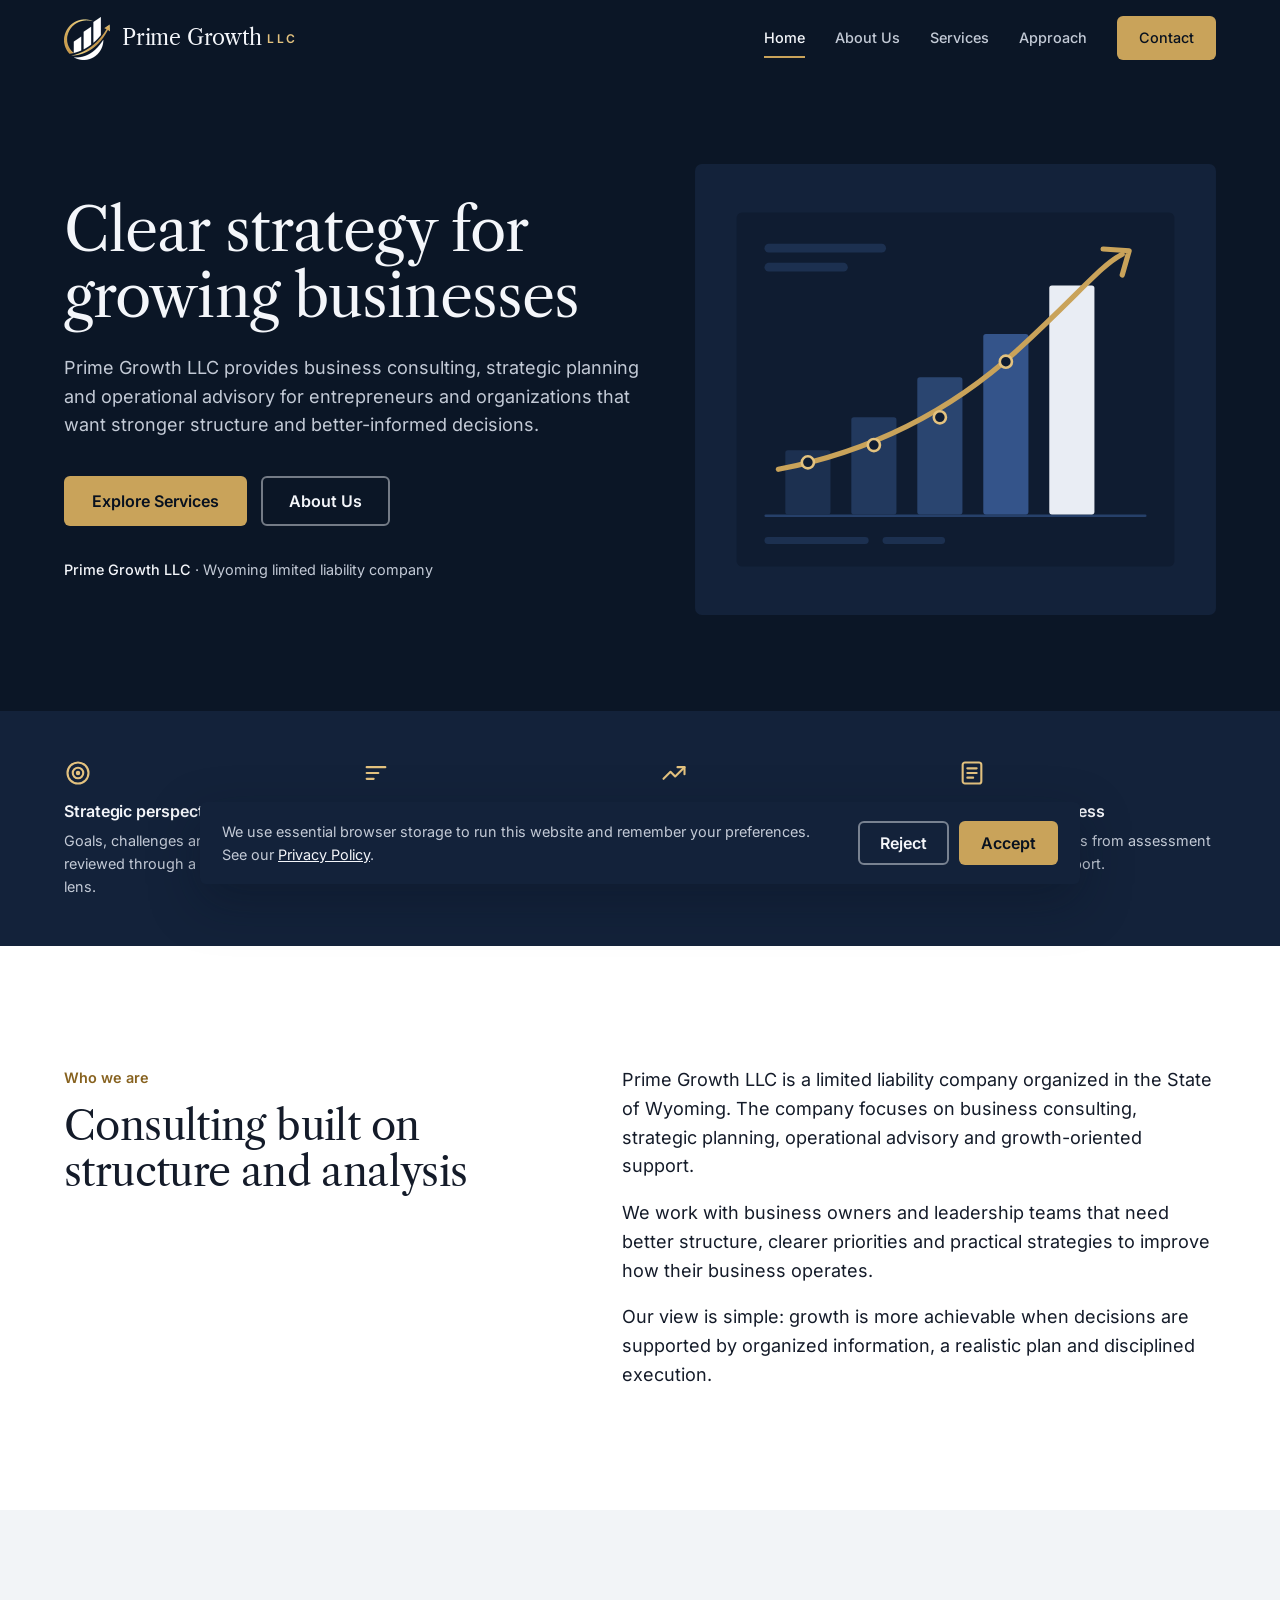
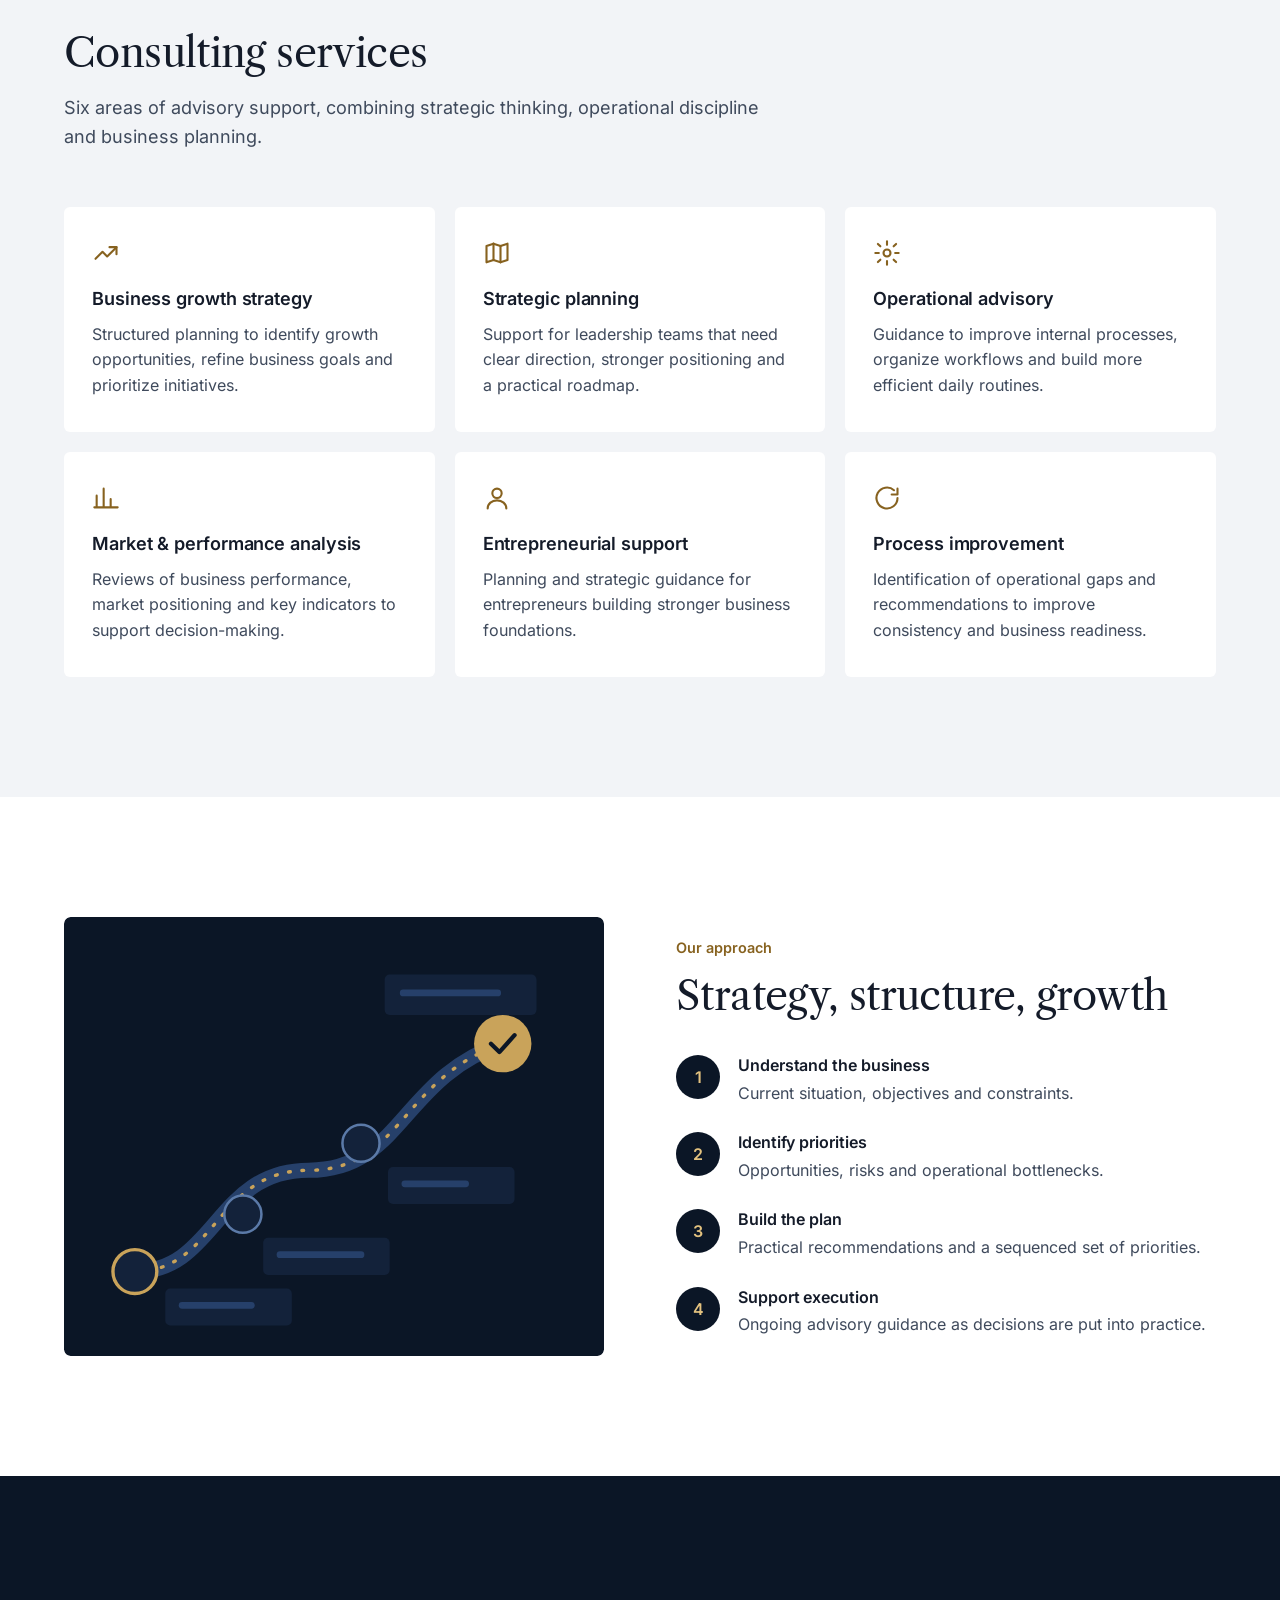
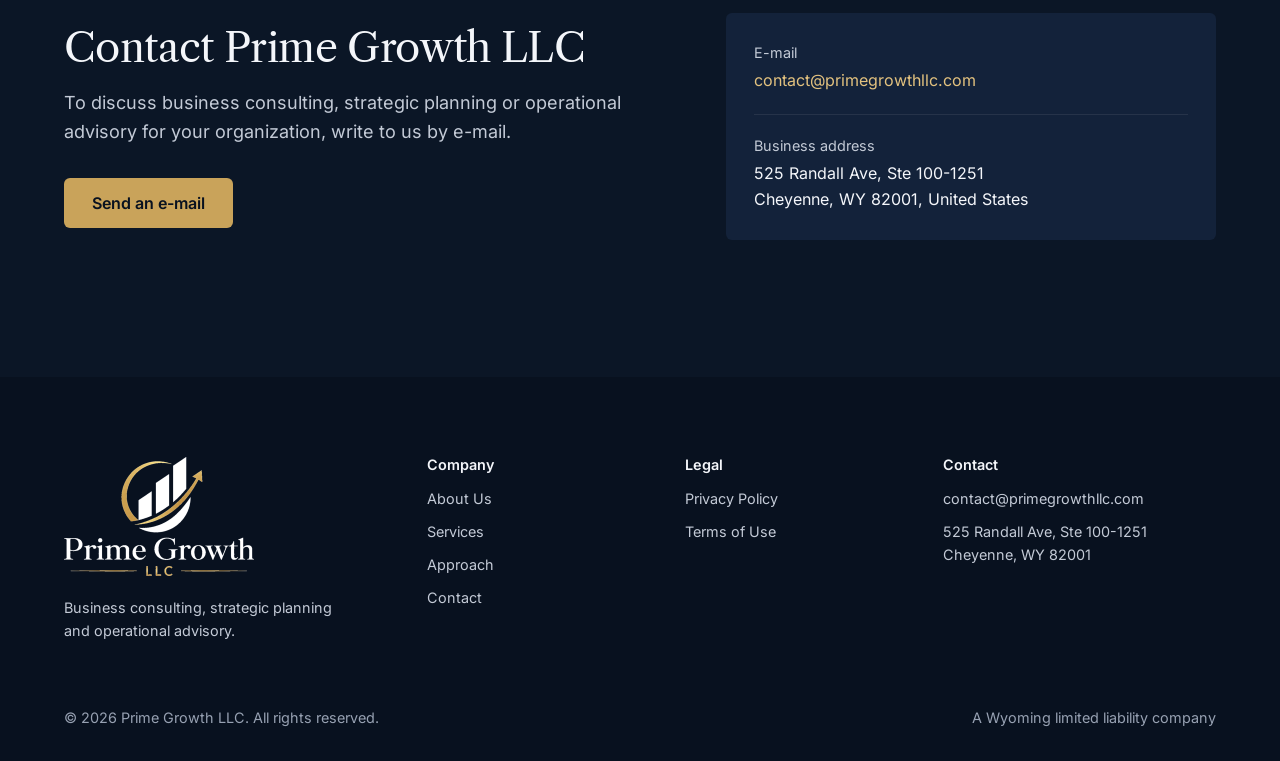
==== commit e90e9b71: "Add files via upload" ====
--- a/index.html
+++ b/index.html
@@ -1,261 +1,221 @@
 <!DOCTYPE html>
 <html lang="en">
 <head>
-  <meta charset="UTF-8" />
-  <meta name="viewport" content="width=device-width, initial-scale=1.0" />
-
-  <title>Prime Growth LLC | Business Consulting & Growth Strategy</title>
-  <meta name="description" content="Prime Growth LLC provides business consulting, strategic planning, operational advisory, growth strategy, and performance-focused support for entrepreneurs and organizations." />
-
-  <meta property="og:title" content="Prime Growth LLC" />
-  <meta property="og:description" content="Strategic consulting for sustainable business growth." />
-  <meta property="og:image" content="assets/hero-consulting.jpg" />
-  <meta property="og:type" content="website" />
-
-  <link rel="icon" href="assets/favicon.png" />
-  <link rel="preconnect" href="https://fonts.googleapis.com" />
-  <link rel="preconnect" href="https://fonts.gstatic.com" crossorigin />
-  <link href="https://fonts.googleapis.com/css2?family=Cinzel:wght@500;600;700&family=Inter:wght@400;500;600;700;800&display=swap" rel="stylesheet" />
-
-  <link rel="stylesheet" href="style.css" />
+  <meta charset="UTF-8">
+  <meta name="viewport" content="width=device-width, initial-scale=1.0">
+  <title>Prime Growth LLC | Business Consulting &amp; Growth Strategy</title>
+  <meta name="description" content="Prime Growth LLC is a Wyoming limited liability company providing business consulting, strategic planning, operational advisory and growth strategy support for entrepreneurs and organizations.">
+  <link rel="canonical" href="https://www.primegrowthllc.com/">
+  <meta name="theme-color" content="#0b1626">
+  <meta name="color-scheme" content="light">
+  <meta property="og:type" content="website">
+  <meta property="og:url" content="https://www.primegrowthllc.com/">
+  <meta property="og:title" content="Prime Growth LLC | Business Consulting &amp; Growth Strategy">
+  <meta property="og:description" content="Business consulting, strategic planning and operational advisory for entrepreneurs and organizations.">
+  <meta property="og:image" content="https://www.primegrowthllc.com/assets/og-image.png">
+  <link rel="icon" href="assets/favicon.png" type="image/png">
+  <link rel="apple-touch-icon" href="assets/apple-touch-icon.png">
+  <link rel="preload" href="assets/fonts/libre-caslon-text-latin-400-normal.woff2" as="font" type="font/woff2" crossorigin>
+  <link rel="preload" href="assets/fonts/inter-latin-400-normal.woff2" as="font" type="font/woff2" crossorigin>
+  <link rel="stylesheet" href="style.css">
 </head>
 <body>
-  <header class="site-header" id="top">
-    <div class="container nav-wrapper">
-      <a class="brand" href="index.html" aria-label="Prime Growth LLC Home">
-        <img src="assets/logo-transparent.png" alt="Prime Growth LLC logo" />
+  <a class="skip-link" href="#main">Skip to content</a>
+
+  <header class="site-header">
+    <div class="container header-inner">
+      <a class="brand" href="index.html" aria-label="Prime Growth LLC, home">
+        <img src="assets/logo-mark-light.png" alt="" width="46" height="43">
+        <span class="brand-name">Prime Growth<small>LLC</small></span>
       </a>
-
-      <button class="nav-toggle" type="button" aria-label="Open navigation" aria-expanded="false">
-        <span></span>
-        <span></span>
-        <span></span>
+      <button class="nav-toggle" type="button" aria-label="Open menu" aria-expanded="false" aria-controls="site-nav">
+        <span></span><span></span><span></span>
       </button>
-
-      <nav class="site-nav" aria-label="Main navigation">
-        <a href="index.html" class="active">Home</a>
+      <nav class="site-nav" id="site-nav" aria-label="Main">
+        <a href="index.html" aria-current="page">Home</a>
         <a href="about.html">About Us</a>
-        <a href="#services">Services</a>
-        <a href="#approach">Approach</a>
-        <a href="privacy.html">Privacy</a>
-        <a href="terms.html">Terms</a>
-        <a href="#contact" class="nav-cta">Contact</a>
+        <a href="index.html#services">Services</a>
+        <a href="index.html#approach">Approach</a>
+        <a href="index.html#contact" class="btn btn-primary">Contact</a>
       </nav>
     </div>
   </header>
 
-  <main>
+  <main id="main">
     <section class="hero">
-      <div class="hero-bg">
-        <img src="assets/hero-consulting.jpg" alt="Prime Growth LLC consulting strategy session" />
-      </div>
-      <div class="hero-overlay"></div>
-
-      <div class="container hero-content reveal">
-        <p class="eyebrow">Business Consulting & Growth Strategy</p>
-        <h1>Strategic guidance for sustainable business growth.</h1>
-        <p class="hero-copy">
-          Prime Growth LLC helps entrepreneurs and organizations strengthen their operations, clarify their strategy,
-          and build smarter pathways for long-term growth.
-        </p>
-        <div class="hero-actions">
-          <a href="#services" class="btn btn-primary">Explore Services</a>
-          <a href="about.html" class="btn btn-secondary">About Prime Growth</a>
-        </div>
-      </div>
-    </section>
-
-    <section class="section intro-section">
-      <div class="container two-column">
+      <div class="container hero-grid">
+        <div>
+          <h1>Clear strategy for growing businesses</h1>
+          <p class="lead">Prime Growth LLC provides business consulting, strategic planning and operational advisory for entrepreneurs and organizations that want stronger structure and better-informed decisions.</p>
+          <div class="hero-actions">
+            <a href="#services" class="btn btn-primary">Explore Services</a>
+            <a href="about.html" class="btn btn-outline">About Us</a>
+          </div>
+          <p class="hero-meta"><strong>Prime Growth LLC</strong> · Wyoming limited liability company</p>
+        </div>
+        <div class="hero-art">
+          <img src="assets/hero-consulting.svg" alt="" width="600" height="520">
+        </div>
+      </div>
+    </section>
+
+    <section class="strengths" aria-labelledby="strengths-title">
+      <h2 id="strengths-title" class="sr-only">What sets our work apart</h2>
+      <div class="container strengths-grid reveal-group">
+        <div class="strength reveal">
+          <div class="icon" aria-hidden="true"><svg viewBox="0 0 24 24" fill="none" stroke="currentColor" stroke-width="1.8" stroke-linecap="round" stroke-linejoin="round"><circle cx="12" cy="12" r="9"/><circle cx="12" cy="12" r="4.5"/><circle cx="12" cy="12" r="1"/></svg></div>
+          <h3>Strategic perspective</h3>
+          <p>Goals, challenges and opportunities reviewed through a clear strategic lens.</p>
+        </div>
+        <div class="strength reveal">
+          <div class="icon" aria-hidden="true"><svg viewBox="0 0 24 24" fill="none" stroke="currentColor" stroke-width="1.8" stroke-linecap="round" stroke-linejoin="round"><path d="M4 7h16M4 12h10M4 17h6"/></svg></div>
+          <h3>Practical recommendations</h3>
+          <p>Advice sized to the company’s resources and stage of growth.</p>
+        </div>
+        <div class="strength reveal">
+          <div class="icon" aria-hidden="true"><svg viewBox="0 0 24 24" fill="none" stroke="currentColor" stroke-width="1.8" stroke-linecap="round" stroke-linejoin="round"><path d="M3 17l6-6 4 4 8-8"/><path d="M15 7h6v6"/></svg></div>
+          <h3>Long-term focus</h3>
+          <p>Priority on sustainable development over short-term activity.</p>
+        </div>
+        <div class="strength reveal">
+          <div class="icon" aria-hidden="true"><svg viewBox="0 0 24 24" fill="none" stroke="currentColor" stroke-width="1.8" stroke-linecap="round" stroke-linejoin="round"><rect x="4" y="3" width="16" height="18" rx="2"/><path d="M8 8h8M8 12h8M8 16h5"/></svg></div>
+          <h3>Structured process</h3>
+          <p>Documented steps from assessment to execution support.</p>
+        </div>
+      </div>
+    </section>
+
+    <section class="section" id="who-we-are">
+      <div class="container split">
         <div class="reveal">
-          <p class="eyebrow dark">Who We Are</p>
-          <h2>Consulting designed for clarity, structure, and measurable progress.</h2>
-        </div>
-        <div class="section-text reveal">
-          <p>
-            Prime Growth LLC is a Wyoming-based limited liability company focused on business consulting,
-            strategic planning, operational advisory, and growth-oriented support.
-          </p>
-          <p>
-            We work with business owners and leadership teams that need better structure, more informed decision-making,
-            and practical strategies to improve performance in competitive markets.
-          </p>
-        </div>
-      </div>
-    </section>
-
-    <section class="image-band">
-      <img src="assets/strategy-meeting.jpg" alt="Prime Growth LLC strategic planning meeting" />
-    </section>
-
-    <section class="section" id="services">
+          <p class="kicker">Who we are</p>
+          <h2>Consulting built on structure and analysis</h2>
+        </div>
+        <div class="body reveal">
+          <p>Prime Growth LLC is a limited liability company organized in the State of Wyoming. The company focuses on business consulting, strategic planning, operational advisory and growth-oriented support.</p>
+          <p>We work with business owners and leadership teams that need better structure, clearer priorities and practical strategies to improve how their business operates.</p>
+          <p>Our view is simple: growth is more achievable when decisions are supported by organized information, a realistic plan and disciplined execution.</p>
+        </div>
+      </div>
+    </section>
+
+    <section class="section section-alt" id="services">
       <div class="container">
-        <div class="section-heading center reveal">
-          <p class="eyebrow dark">Consulting Services</p>
-          <h2>Practical advisory solutions for growing businesses.</h2>
-          <p>
-            Our consulting approach combines strategic thinking, operational discipline, and business growth planning
-            to help organizations move with confidence.
-          </p>
-        </div>
-
-        <div class="cards-grid">
-          <article class="service-card reveal">
-            <span>01</span>
-            <h3>Business Growth Strategy</h3>
-            <p>Structured planning to identify growth opportunities, refine business goals, and prioritize initiatives with measurable impact.</p>
-          </article>
-
-          <article class="service-card reveal">
-            <span>02</span>
-            <h3>Strategic Planning</h3>
-            <p>Support for leadership teams that need clear direction, stronger positioning, and practical roadmaps for business development.</p>
-          </article>
-
-          <article class="service-card reveal">
-            <span>03</span>
-            <h3>Operational Advisory</h3>
-            <p>Guidance to improve internal processes, organize workflows, and create more efficient systems for daily business execution.</p>
-          </article>
-
-          <article class="service-card reveal">
-            <span>04</span>
-            <h3>Market & Performance Analysis</h3>
-            <p>Insight-driven reviews of business performance, market positioning, and key metrics to support smarter decision-making.</p>
-          </article>
-
-          <article class="service-card reveal">
-            <span>05</span>
-            <h3>Entrepreneurial Support</h3>
-            <p>Consulting for entrepreneurs who need structure, planning, and strategic guidance to build stronger business foundations.</p>
-          </article>
-
-          <article class="service-card reveal">
-            <span>06</span>
-            <h3>Process Improvement</h3>
-            <p>Identification of operational gaps and recommendations to improve productivity, consistency, and business readiness.</p>
-          </article>
-        </div>
-      </div>
-    </section>
-
-    <section class="section dark-section" id="approach">
-      <div class="container split-panel">
-        <div class="panel-image reveal">
-          <img src="assets/about-consulting.jpg" alt="Prime Growth LLC consulting professionals reviewing business reports" />
-        </div>
-
-        <div class="panel-content reveal">
-          <p class="eyebrow gold">Our Approach</p>
-          <h2>Strategy. Structure. Growth.</h2>
-          <p>
-            Prime Growth LLC believes that sustainable growth requires more than ambition. It requires clear priorities,
-            disciplined execution, reliable information, and a business structure that can support expansion.
-          </p>
-
-          <ul class="check-list">
-            <li>Understand the business and its growth objectives</li>
-            <li>Identify opportunities, risks, and operational bottlenecks</li>
-            <li>Develop practical recommendations and strategic priorities</li>
-            <li>Support execution through structured advisory guidance</li>
-            <li>Help leadership make decisions with clarity and confidence</li>
+        <div class="section-head reveal">
+          <h2>Consulting services</h2>
+          <p>Six areas of advisory support, combining strategic thinking, operational discipline and business planning.</p>
+        </div>
+        <div class="services reveal-group">
+          <article class="service reveal">
+            <div class="icon" aria-hidden="true"><svg viewBox="0 0 24 24" fill="none" stroke="currentColor" stroke-width="1.8" stroke-linecap="round" stroke-linejoin="round"><path d="M3 17l6-6 4 4 8-8"/><path d="M15 7h6v6"/></svg></div>
+            <h3>Business growth strategy</h3>
+            <p>Structured planning to identify growth opportunities, refine business goals and prioritize initiatives.</p>
+          </article>
+          <article class="service reveal">
+            <div class="icon" aria-hidden="true"><svg viewBox="0 0 24 24" fill="none" stroke="currentColor" stroke-width="1.8" stroke-linecap="round" stroke-linejoin="round"><path d="M9 4L3 6v14l6-2 6 2 6-2V4l-6 2-6-2z"/><path d="M9 4v14M15 6v14"/></svg></div>
+            <h3>Strategic planning</h3>
+            <p>Support for leadership teams that need clear direction, stronger positioning and a practical roadmap.</p>
+          </article>
+          <article class="service reveal">
+            <div class="icon" aria-hidden="true"><svg viewBox="0 0 24 24" fill="none" stroke="currentColor" stroke-width="1.8" stroke-linecap="round" stroke-linejoin="round"><circle cx="12" cy="12" r="3"/><path d="M12 2v3M12 19v3M4.2 4.2l2.1 2.1M17.7 17.7l2.1 2.1M2 12h3M19 12h3M4.2 19.8l2.1-2.1M17.7 6.3l2.1-2.1"/></svg></div>
+            <h3>Operational advisory</h3>
+            <p>Guidance to improve internal processes, organize workflows and build more efficient daily routines.</p>
+          </article>
+          <article class="service reveal">
+            <div class="icon" aria-hidden="true"><svg viewBox="0 0 24 24" fill="none" stroke="currentColor" stroke-width="1.8" stroke-linecap="round" stroke-linejoin="round"><path d="M4 20V10M10 20V4M16 20v-7M22 20H2"/></svg></div>
+            <h3>Market &amp; performance analysis</h3>
+            <p>Reviews of business performance, market positioning and key indicators to support decision-making.</p>
+          </article>
+          <article class="service reveal">
+            <div class="icon" aria-hidden="true"><svg viewBox="0 0 24 24" fill="none" stroke="currentColor" stroke-width="1.8" stroke-linecap="round" stroke-linejoin="round"><circle cx="12" cy="8" r="4"/><path d="M4 21c0-4 3.6-7 8-7s8 3 8 7"/></svg></div>
+            <h3>Entrepreneurial support</h3>
+            <p>Planning and strategic guidance for entrepreneurs building stronger business foundations.</p>
+          </article>
+          <article class="service reveal">
+            <div class="icon" aria-hidden="true"><svg viewBox="0 0 24 24" fill="none" stroke="currentColor" stroke-width="1.8" stroke-linecap="round" stroke-linejoin="round"><path d="M21 12a9 9 0 1 1-3-6.7"/><path d="M21 4v5h-5"/></svg></div>
+            <h3>Process improvement</h3>
+            <p>Identification of operational gaps and recommendations to improve consistency and business readiness.</p>
+          </article>
+        </div>
+      </div>
+    </section>
+
+    <section class="section" id="approach">
+      <div class="container approach">
+        <div class="approach-art reveal">
+          <img src="assets/about-consulting.svg" alt="" width="640" height="520">
+        </div>
+        <div class="reveal">
+          <p class="kicker">Our approach</p>
+          <h2>Strategy, structure, growth</h2>
+          <ol class="steps">
+            <li><div><h3>Understand the business</h3><p>Current situation, objectives and constraints.</p></div></li>
+            <li><div><h3>Identify priorities</h3><p>Opportunities, risks and operational bottlenecks.</p></div></li>
+            <li><div><h3>Build the plan</h3><p>Practical recommendations and a sequenced set of priorities.</p></div></li>
+            <li><div><h3>Support execution</h3><p>Ongoing advisory guidance as decisions are put into practice.</p></div></li>
+          </ol>
+        </div>
+      </div>
+    </section>
+
+    <section class="section dark" id="contact">
+      <div class="container contact">
+        <div class="reveal">
+          <h2>Contact Prime Growth LLC</h2>
+          <p class="lead">To discuss business consulting, strategic planning or operational advisory for your organization, write to us by e-mail.</p>
+          <a class="btn btn-primary" href="mailto:contact@primegrowthllc.com?subject=Consulting%20inquiry">Send an e-mail</a>
+        </div>
+        <dl class="contact-list reveal">
+          <div><dt>E-mail</dt><dd><a href="mailto:contact@primegrowthllc.com">contact@primegrowthllc.com</a></dd></div>
+          <div><dt>Business address</dt><dd>525 Randall Ave, Ste 100-1251<br>Cheyenne, WY 82001, United States</dd></div>
+        </dl>
+      </div>
+    </section>
+  </main>
+
+  <footer class="site-footer">
+    <div class="container">
+      <div class="footer-grid">
+        <div class="footer-brand">
+          <img class="footer-logo" src="assets/logo-light.png" alt="Prime Growth LLC" width="190" height="119">
+          <p>Business consulting, strategic planning and operational advisory.</p>
+        </div>
+        <div>
+          <h2>Company</h2>
+          <ul>
+            <li><a href="about.html">About Us</a></li>
+            <li><a href="index.html#services">Services</a></li>
+            <li><a href="index.html#approach">Approach</a></li>
+            <li><a href="index.html#contact">Contact</a></li>
           </ul>
         </div>
-      </div>
-    </section>
-
-    <section class="section why-section">
-      <div class="container">
-        <div class="section-heading center reveal">
-          <p class="eyebrow dark">Why Choose Prime Growth</p>
-          <h2>A consulting partner focused on actionable business outcomes.</h2>
-        </div>
-
-        <div class="why-grid">
-          <article class="why-card reveal">
-            <h3>Strategic Perspective</h3>
-            <p>We help businesses evaluate goals, challenges, and opportunities through a clear strategic lens.</p>
-          </article>
-
-          <article class="why-card reveal">
-            <h3>Practical Execution</h3>
-            <p>Our recommendations are designed to be realistic, actionable, and aligned with the company’s stage of growth.</p>
-          </article>
-
-          <article class="why-card reveal">
-            <h3>Growth-Oriented Thinking</h3>
-            <p>We focus on long-term business development, performance improvement, and sustainable expansion.</p>
-          </article>
-
-          <article class="why-card reveal">
-            <h3>Professional Support</h3>
-            <p>We provide structured advisory support for entrepreneurs, leadership teams, and organizations pursuing improvement.</p>
-          </article>
-        </div>
-      </div>
-    </section>
-
-    <section class="cta-section" id="contact">
-      <div class="container cta-box reveal">
-        <p class="eyebrow gold">Contact</p>
-        <h2>Ready to move your business forward?</h2>
-        <p>
-          Connect with Prime Growth LLC to discuss business consulting, strategic planning,
-          operational advisory, and growth support for your organization.
-        </p>
-
-        <div class="contact-details">
-          <a href="mailto:contact@primegrowthllc.com">contact@primegrowthllc.com</a>
-          <span>525 Randall Ave, Ste 100 - 1251, Cheyenne, WY 82001</span>
-        </div>
-      </div>
-    </section>
-  </main>
-
-  <footer class="site-footer">
-    <div class="container footer-grid">
-      <div>
-        <img src="assets/logo-transparent.png" alt="Prime Growth LLC logo" />
-        <p>Strategic consulting for sustainable business growth.</p>
-      </div>
-
-      <div>
-        <h4>Company</h4>
-        <a href="index.html">Home</a>
-        <a href="about.html">About Us</a>
-        <a href="#services">Services</a>
-        <a href="#contact">Contact</a>
-        <a href="privacy.html">Privacy Policy</a>
-        <a href="terms.html">Terms of Use</a>
-      </div>
-
-      <div>
-        <h4>Business Address</h4>
-        <p>525 Randall Ave<br>Ste 100 - 1251<br>Cheyenne, WY 82001</p>
-        <p><a href="mailto:contact@primegrowthllc.com">contact@primegrowthllc.com</a></p>
-      </div>
-    </div>
-
-    <div class="container footer-bottom">
-      <p>© 2026 Prime Growth LLC. All rights reserved.</p>
+        <div>
+          <h2>Legal</h2>
+          <ul>
+            <li><a href="privacy.html">Privacy Policy</a></li>
+            <li><a href="terms.html">Terms of Use</a></li>
+          </ul>
+        </div>
+        <div>
+          <h2>Contact</h2>
+          <ul>
+            <li><a href="mailto:contact@primegrowthllc.com">contact@primegrowthllc.com</a></li>
+            <li>525 Randall Ave, Ste 100-1251<br>Cheyenne, WY 82001</li>
+          </ul>
+        </div>
+      </div>
+      <div class="footer-bottom">
+        <span>&copy; <span data-year>2026</span> Prime Growth LLC. All rights reserved.</span>
+        <span>A Wyoming limited liability company</span>
+      </div>
     </div>
   </footer>
 
-
-  <div class="cookie-banner" id="cookieBanner" role="dialog" aria-live="polite" aria-label="Cookie notice">
-    <div class="cookie-content">
-      <div>
-        <h3>Cookie Notice</h3>
-        <p>
-          We use essential cookies to operate this website and may use basic analytics to improve user experience.
-          By clicking “Accept”, you agree to our use of cookies as described in our
-          <a href="privacy.html">Privacy Policy</a>.
-        </p>
-      </div>
-      <div class="cookie-actions">
-        <button type="button" class="btn-cookie btn-cookie-secondary" id="rejectCookies">Reject</button>
-        <button type="button" class="btn-cookie btn-cookie-primary" id="acceptCookies">Accept</button>
-      </div>
+  <div class="cookie-banner" id="cookie-banner" role="region" aria-label="Cookie notice" hidden>
+    <p>We use essential browser storage to run this website and remember your preferences. See our <a href="privacy.html">Privacy Policy</a>.</p>
+    <div class="cookie-actions">
+      <button type="button" class="btn btn-outline" data-cookie="reject">Reject</button>
+      <button type="button" class="btn btn-primary" data-cookie="accept">Accept</button>
     </div>
   </div>
 
--- a/style.css
+++ b/style.css
@@ -1,750 +1,259 @@
+/* Prime Growth LLC — corporate website styles (v2) */
+
+/* Self-hosted fonts (SIL Open Font License) — no external requests */
+@font-face { font-family: "Libre Caslon Text"; src: url("assets/fonts/libre-caslon-text-latin-400-normal.woff2") format("woff2"); font-weight: 400; font-display: swap; }
+@font-face { font-family: "Libre Caslon Text"; src: url("assets/fonts/libre-caslon-text-latin-700-normal.woff2") format("woff2"); font-weight: 700; font-display: swap; }
+@font-face { font-family: "Inter"; src: url("assets/fonts/inter-latin-400-normal.woff2") format("woff2"); font-weight: 400; font-display: swap; }
+@font-face { font-family: "Inter"; src: url("assets/fonts/inter-latin-500-normal.woff2") format("woff2"); font-weight: 500; font-display: swap; }
+@font-face { font-family: "Inter"; src: url("assets/fonts/inter-latin-600-normal.woff2") format("woff2"); font-weight: 600; font-display: swap; }
+
 :root {
-  --bg: #07101d;
-  --surface: #101827;
-  --text: #f7f2e8;
-  --muted: #b9b0a2;
-  --dark-text: #101827;
-  --dark-muted: #5d6675;
-  --gold: #c59b51;
-  --gold-light: #f0d18a;
-  --line: rgba(197, 155, 81, 0.22);
-  --white: #ffffff;
-  --max: 1180px;
-  --radius: 28px;
-  --shadow: 0 30px 90px rgba(0, 0, 0, 0.28);
-}
-
-* {
-  box-sizing: border-box;
-  margin: 0;
-  padding: 0;
-}
-
-html {
-  scroll-behavior: smooth;
-}
-
-body {
-  font-family: "Inter", Arial, sans-serif;
-  background: #f7f4ed;
-  color: var(--dark-text);
-  line-height: 1.65;
-}
-
-img {
-  display: block;
-  max-width: 100%;
-}
-
-a {
-  color: inherit;
-  text-decoration: none;
-}
-
-.container {
-  width: min(var(--max), 92%);
-  margin-inline: auto;
-}
-
-.site-header {
-  position: fixed;
-  z-index: 1000;
-  inset: 0 0 auto 0;
-  background: rgba(7, 16, 29, 0.82);
-  backdrop-filter: blur(16px);
-  border-bottom: 1px solid rgba(197, 155, 81, 0.18);
-}
-
-.nav-wrapper {
-  min-height: 84px;
-  display: flex;
-  align-items: center;
-  justify-content: space-between;
-}
-
-.brand {
-  width: 235px;
-  height: 66px;
-  display: flex;
-  align-items: center;
-  overflow: visible;
-  background: transparent;
-}
-
-.brand img {
-  width: 100%;
-  height: 100%;
-  object-fit: contain;
-  padding: 0;
-}
-
-.site-nav {
-  display: flex;
-  align-items: center;
-  gap: 26px;
-  color: rgba(255, 255, 255, 0.84);
-  font-size: 0.94rem;
-  font-weight: 600;
-}
-
-.site-nav a {
-  transition: color 0.2s ease;
-}
-
-.site-nav a:hover,
-.site-nav .active {
-  color: var(--gold-light);
-}
-
-.nav-cta {
-  padding: 11px 18px;
-  border: 1px solid rgba(197, 155, 81, 0.48);
-  border-radius: 999px;
-  color: var(--gold-light) !important;
-}
-
-.nav-toggle {
-  display: none;
-  width: 44px;
-  height: 44px;
-  border: 1px solid rgba(197, 155, 81, 0.4);
-  border-radius: 14px;
-  background: transparent;
-  cursor: pointer;
-}
-
-.nav-toggle span {
-  display: block;
-  width: 20px;
-  height: 2px;
-  margin: 5px auto;
-  background: var(--gold-light);
-}
-
-.hero {
-  min-height: 100vh;
-  position: relative;
-  display: flex;
-  align-items: center;
-  color: var(--text);
-  overflow: hidden;
-}
-
-.hero-bg,
-.page-hero-bg {
-  position: absolute;
-  inset: 0;
-  z-index: 0;
-}
-
-.hero-bg img,
-.page-hero-bg img {
-  width: 100%;
-  height: 100%;
-  object-fit: cover;
-}
-
-.hero-overlay,
-.page-hero-overlay {
-  position: absolute;
-  inset: 0;
-  z-index: 1;
-  background:
-    linear-gradient(90deg, rgba(7, 16, 29, 0.92) 0%, rgba(7, 16, 29, 0.78) 38%, rgba(7, 16, 29, 0.34) 72%, rgba(7, 16, 29, 0.52) 100%),
-    radial-gradient(circle at 20% 45%, rgba(197, 155, 81, 0.16), transparent 33%);
-}
-
-.hero-content {
-  position: relative;
-  z-index: 2;
-  max-width: 760px;
-  padding-top: 96px;
-}
-
-.eyebrow {
-  display: inline-flex;
-  align-items: center;
-  gap: 10px;
-  margin-bottom: 18px;
-  color: var(--gold-light);
-  font-size: 0.78rem;
-  font-weight: 800;
-  text-transform: uppercase;
-  letter-spacing: 0.16em;
-}
-
-.eyebrow::before {
-  content: "";
-  width: 42px;
-  height: 1px;
-  background: currentColor;
-}
-
-.eyebrow.dark {
-  color: #9a6e28;
-}
-
-.eyebrow.gold {
-  color: var(--gold-light);
-}
-
-h1,
-h2,
-h3 {
-  font-family: "Cinzel", Georgia, serif;
-  line-height: 1.1;
-}
-
-h1 {
-  font-size: clamp(3rem, 7vw, 6.5rem);
-  letter-spacing: -0.055em;
-  margin-bottom: 28px;
-}
-
-h2 {
-  font-size: clamp(2.1rem, 4.2vw, 4.2rem);
-  letter-spacing: -0.045em;
-}
-
-h3 {
-  font-size: 1.25rem;
-}
-
-.hero-copy {
-  max-width: 720px;
-  color: rgba(247, 242, 232, 0.84);
-  font-size: clamp(1.05rem, 2vw, 1.28rem);
-  margin-bottom: 36px;
-}
-
-.hero-actions {
-  display: flex;
-  flex-wrap: wrap;
-  gap: 16px;
-}
-
+  --navy-950: #08111f;
+  --navy-900: #0b1626;
+  --navy-800: #13223a;
+  --navy-700: #1c3050;
+  --ink: #141b29;
+  --ink-2: #3f4a5c;
+  --on-dark: #f4f6fa;
+  --on-dark-2: #c3cad6;
+  --ground: #ffffff;
+  --ground-2: #f2f4f7;
+  --gold: #c9a35a;
+  --gold-hover: #d8b56f;
+  --gold-text: #87621f;
+  --gold-on-dark: #e3c27f;
+  --max: 1200px;
+  --gutter: 24px;
+  --header-h: 76px;
+  --radius: 6px;
+  --serif: "Libre Caslon Text", Georgia, "Times New Roman", serif;
+  --sans: "Inter", system-ui, -apple-system, "Segoe UI", Roboto, Arial, sans-serif;
+}
+
+*, *::before, *::after { box-sizing: border-box; }
+html { scroll-behavior: smooth; scroll-padding-top: calc(var(--header-h) + 16px); -webkit-text-size-adjust: 100%; }
+body { margin: 0; font-family: var(--sans); font-size: 17px; line-height: 1.6; color: var(--ink); background: var(--ground); -webkit-font-smoothing: antialiased; }
+img, svg { display: block; max-width: 100%; height: auto; }
+a { color: inherit; }
+h1, h2, h3 { margin: 0; font-weight: 400; text-wrap: balance; }
+h1, h2 { font-family: var(--serif); letter-spacing: -0.015em; line-height: 1.12; }
+h3 { font-family: var(--sans); font-weight: 600; font-size: 1.125rem; line-height: 1.35; letter-spacing: -0.005em; }
+p { margin: 0; }
+:focus-visible { outline: 3px solid var(--gold); outline-offset: 3px; border-radius: 2px; }
+::selection { background: var(--gold); color: var(--navy-950); }
+
+.container { width: 100%; max-width: var(--max); margin-inline: auto; padding-inline: var(--gutter); }
+.skip-link { position: absolute; left: 12px; top: -60px; z-index: 300; background: var(--gold); color: var(--navy-950); padding: 10px 16px; font-weight: 600; text-decoration: none; }
+.skip-link:focus { top: 12px; }
+
+/* Buttons */
 .btn {
-  display: inline-flex;
-  justify-content: center;
-  align-items: center;
-  min-height: 54px;
-  padding: 0 24px;
-  border-radius: 999px;
-  font-weight: 800;
-  transition: transform 0.2s ease, background 0.2s ease;
-}
-
-.btn:hover {
-  transform: translateY(-2px);
-}
-
-.btn-primary {
-  color: #101827;
-  background: linear-gradient(135deg, var(--gold-light), var(--gold));
-}
-
-.btn-secondary {
-  color: var(--text);
-  border: 1px solid rgba(255, 255, 255, 0.34);
-  background: rgba(255, 255, 255, 0.06);
-}
-
-.section {
-  padding: 112px 0;
-}
-
-.two-column {
-  display: grid;
-  grid-template-columns: 0.88fr 1.12fr;
-  gap: 72px;
-  align-items: start;
-}
-
-.section-text p,
-.section-heading p,
-.panel-content p,
-.mission-card p,
-.cta-box p {
-  color: var(--dark-muted);
-  font-size: 1.04rem;
-  margin-top: 18px;
-}
-
-.section-heading {
-  max-width: 820px;
-  margin-bottom: 54px;
-}
-
-.section-heading.center {
-  text-align: center;
-  margin-inline: auto;
-}
-
-.section-heading.center .eyebrow {
-  justify-content: center;
-}
-
-.image-band {
-  height: clamp(360px, 55vw, 680px);
-  overflow: hidden;
-  background: var(--bg);
-}
-
-.image-band img {
-  width: 100%;
-  height: 100%;
-  object-fit: cover;
-}
-
-.cards-grid {
-  display: grid;
-  grid-template-columns: repeat(3, 1fr);
-  gap: 22px;
-}
-
-.service-card,
-.why-card,
-.company-info-card {
-  padding: 30px;
-  background: rgba(255, 255, 255, 0.78);
-  border: 1px solid rgba(154, 110, 40, 0.18);
-  border-radius: var(--radius);
-  box-shadow: 0 20px 60px rgba(25, 18, 10, 0.07);
-}
-
-.service-card span {
-  display: inline-flex;
-  margin-bottom: 24px;
-  color: #9a6e28;
-  font-weight: 900;
-  letter-spacing: 0.12em;
-}
-
-.service-card h3,
-.why-card h3,
-.company-info-card h3 {
-  margin-bottom: 12px;
-}
-
-.service-card p,
-.why-card p,
-.company-info-card p {
-  color: var(--dark-muted);
-  margin-top: 10px;
-}
-
-.dark-section {
-  background:
-    radial-gradient(circle at 18% 20%, rgba(197, 155, 81, 0.13), transparent 28%),
-    linear-gradient(135deg, #06101f, #101827);
-  color: var(--text);
-}
-
-.split-panel {
-  display: grid;
-  grid-template-columns: 1fr 1fr;
-  gap: 58px;
-  align-items: center;
-}
-
-.split-panel.light {
-  background: #fffaf0;
-  padding: 34px;
-  border-radius: calc(var(--radius) + 10px);
-  box-shadow: 0 22px 70px rgba(40, 27, 10, 0.08);
-}
-
-.panel-image {
-  overflow: hidden;
-  border-radius: var(--radius);
-  box-shadow: var(--shadow);
-}
-
-.panel-image img {
-  width: 100%;
-  height: 520px;
-  object-fit: cover;
-}
-
-.dark-section .panel-content p,
-.dark-section .mission-card p {
-  color: rgba(247, 242, 232, 0.75);
-}
-
-.check-list {
-  list-style: none;
-  margin-top: 28px;
-  display: grid;
-  gap: 14px;
-}
-
-.check-list li {
-  position: relative;
-  padding-left: 30px;
-  color: rgba(247, 242, 232, 0.88);
-}
-
-.check-list li::before {
-  content: "✓";
-  position: absolute;
-  left: 0;
-  color: var(--gold-light);
-  font-weight: 900;
-}
-
-.why-section {
-  background: #fffaf0;
-}
-
-.why-grid,
-.mission-grid {
-  display: grid;
-  grid-template-columns: repeat(4, 1fr);
-  gap: 22px;
-}
-
-.mission-grid {
-  grid-template-columns: repeat(2, 1fr);
-}
-
-.mission-card {
-  padding: 42px;
-  border: 1px solid var(--line);
-  border-radius: var(--radius);
-  background: rgba(255, 255, 255, 0.04);
-}
-
-.cta-section {
-  padding: 105px 0;
-  background:
-    linear-gradient(rgba(7, 16, 29, 0.86), rgba(7, 16, 29, 0.86)),
-    url("assets/hero-consulting.jpg") center/cover;
-  color: var(--text);
-}
-
-.cta-box {
-  max-width: 900px;
-  text-align: center;
-}
-
-.cta-box .eyebrow {
-  justify-content: center;
-}
-
-.cta-box p {
-  color: rgba(247, 242, 232, 0.78);
-  max-width: 760px;
-  margin-inline: auto;
-}
-
-.contact-details {
-  display: flex;
-  flex-wrap: wrap;
-  justify-content: center;
-  gap: 14px;
-  margin-top: 34px;
-}
-
-.contact-details a,
-.contact-details span {
-  padding: 14px 18px;
-  border: 1px solid rgba(197, 155, 81, 0.38);
-  border-radius: 999px;
-  color: var(--gold-light);
-  background: rgba(255, 255, 255, 0.06);
-}
-
-.site-footer {
-  padding: 64px 0 28px;
-  color: rgba(247, 242, 232, 0.78);
-  background: #06101f;
-}
-
-.footer-grid {
-  display: grid;
-  grid-template-columns: 1.4fr 0.7fr 1fr;
-  gap: 60px;
-  padding-bottom: 42px;
-  border-bottom: 1px solid rgba(197, 155, 81, 0.16);
-}
-
-.footer-grid img {
-  width: 245px;
-  height: 72px;
-  object-fit: contain;
-  padding: 0;
-  background: transparent;
-  margin-bottom: 18px;
-}
-
-.footer-grid h4 {
-  color: var(--gold-light);
-  margin-bottom: 14px;
-}
-
-.footer-grid a {
-  display: block;
-  margin: 8px 0;
-}
-
-.footer-bottom {
-  padding-top: 24px;
-  color: rgba(247, 242, 232, 0.55);
-  font-size: 0.92rem;
-}
-
-.page-hero {
-  min-height: 72vh;
-  position: relative;
-  display: flex;
-  align-items: center;
-  color: var(--text);
-  overflow: hidden;
-}
-
-.page-hero-overlay {
-  background:
-    linear-gradient(90deg, rgba(7, 16, 29, 0.88), rgba(7, 16, 29, 0.5)),
-    radial-gradient(circle at 22% 48%, rgba(197, 155, 81, 0.18), transparent 32%);
-}
-
-.page-hero-content {
-  position: relative;
-  z-index: 2;
-  max-width: 880px;
-  padding-top: 100px;
-}
-
-.page-hero h1 {
-  font-size: clamp(2.8rem, 6vw, 5.8rem);
-}
-
-.page-hero p {
-  max-width: 760px;
-  color: rgba(247, 242, 232, 0.82);
-  font-size: 1.15rem;
-}
-
-.reveal {
-  opacity: 0;
-  transform: translateY(22px);
-  transition: opacity 0.7s ease, transform 0.7s ease;
-}
-
-.reveal.visible {
-  opacity: 1;
-  transform: translateY(0);
-}
-
-@media (max-width: 1020px) {
-  .cards-grid,
-  .why-grid {
-    grid-template-columns: repeat(2, 1fr);
+  display: inline-flex; align-items: center; justify-content: center;
+  min-height: 50px; padding: 0 26px; border-radius: var(--radius);
+  font: 600 1rem/1 var(--sans); text-decoration: none; cursor: pointer;
+  border: 2px solid transparent;
+  transition: background-color .2s ease, border-color .2s ease, color .2s ease, transform .2s ease;
+}
+.btn:active { transform: translateY(1px); }
+.btn-primary { background: var(--gold); color: var(--navy-950); }
+.btn-primary:hover { background: var(--gold-hover); }
+
+.btn-outline { background: transparent; border-color: rgba(244,246,250,.45); color: var(--on-dark); }
+.btn-outline:hover { border-color: var(--on-dark); background: rgba(244,246,250,.06); }
+.btn-dark { background: var(--navy-900); color: var(--on-dark); }
+.btn-dark:hover { background: var(--navy-700); }
+
+/* Header */
+.site-header { position: fixed; inset: 0 0 auto 0; z-index: 100; height: var(--header-h); background: var(--navy-900); }
+.header-inner { height: 100%; display: flex; align-items: center; justify-content: space-between; gap: 24px; }
+.brand { display: inline-flex; align-items: center; gap: 12px; text-decoration: none; color: var(--on-dark); }
+.brand img { width: 46px; height: auto; }
+.brand-name { font-family: var(--serif); font-size: 1.32rem; line-height: 1; letter-spacing: -0.01em; white-space: nowrap; }
+.brand-name small { font-family: var(--sans); font-size: .75rem; font-weight: 600; letter-spacing: .18em; color: var(--gold-on-dark); margin-left: 6px; vertical-align: 2px; }
+.site-nav { display: flex; align-items: center; gap: 30px; }
+.site-nav a { color: var(--on-dark-2); text-decoration: none; font-size: .9rem; font-weight: 500; padding: 8px 0; transition: color .2s ease; }
+.site-nav a:hover, .site-nav a[aria-current="page"] { color: var(--on-dark); }
+.site-nav a[aria-current="page"] { box-shadow: inset 0 -2px 0 var(--gold); }
+.site-nav .btn { color: var(--navy-950); padding: 0 20px; min-height: 44px; }
+.site-nav .btn:hover { color: var(--navy-950); }
+.nav-toggle { display: none; width: 44px; height: 44px; padding: 0; border: 0; border-radius: var(--radius); background: var(--navy-800); cursor: pointer; }
+.nav-toggle span { display: block; width: 20px; height: 2px; margin: 5px auto; background: var(--on-dark); transition: transform .25s ease, opacity .25s ease; }
+.nav-toggle[aria-expanded="true"] span:nth-child(1) { transform: translateY(7px) rotate(45deg); }
+.nav-toggle[aria-expanded="true"] span:nth-child(2) { opacity: 0; }
+.nav-toggle[aria-expanded="true"] span:nth-child(3) { transform: translateY(-7px) rotate(-45deg); }
+
+/* Hero */
+.hero { background: var(--navy-900); color: var(--on-dark); padding-top: var(--header-h); }
+.hero-grid { display: grid; grid-template-columns: minmax(0, 1.05fr) minmax(0, .95fr); gap: 56px; align-items: center; padding-block: 88px 96px; }
+.hero h1 { font-size: clamp(2.4rem, 4.6vw, 4.1rem); max-width: 15ch; }
+.hero .lead { margin-top: 24px; font-size: 1.125rem; color: var(--on-dark-2); max-width: 54ch; }
+.hero-actions { display: flex; flex-wrap: wrap; gap: 14px; margin-top: 36px; }
+.hero-meta { margin-top: 32px; font-size: .9rem; color: var(--on-dark-2); }
+.hero-meta strong { color: var(--on-dark); font-weight: 500; }
+.hero-art img { width: 100%; }
+
+.page-hero .hero-grid { padding-block: 80px 88px; }
+.page-hero h1 { font-size: clamp(2.2rem, 4vw, 3.5rem); max-width: 18ch; }
+
+/* Strengths band (4 differentiators) */
+.strengths { background: var(--navy-800); color: var(--on-dark); }
+.strengths-grid { display: grid; grid-template-columns: repeat(4, 1fr); gap: 40px; padding-block: 48px; }
+.strength .icon { color: var(--gold-on-dark); margin-bottom: 14px; }
+.strength h3 { color: var(--on-dark); font-size: 1rem; }
+.strength p { margin-top: 6px; font-size: .9rem; color: var(--on-dark-2); }
+
+/* Sections */
+.section { padding-block: 120px; }
+.section-alt { background: var(--ground-2); }
+.section-head { max-width: 720px; margin-bottom: 56px; }
+.section-head h2, .split h2, .approach h2 { font-size: clamp(2rem, 3.2vw, 2.9rem); }
+.section-head p { margin-top: 18px; font-size: 1.125rem; color: var(--ink-2); }
+.kicker { font-size: .9rem; font-weight: 600; color: var(--gold-text); margin-bottom: 14px; }
+.dark .kicker { color: var(--gold-on-dark); }
+
+.split { display: grid; grid-template-columns: minmax(0, .9fr) minmax(0, 1.1fr); gap: 72px; align-items: start; }
+.split .body p + p { margin-top: 18px; }
+.split .body p { font-size: 1.125rem; }
+
+/* Services */
+.services { display: grid; grid-template-columns: repeat(3, 1fr); gap: 20px; }
+.service { background: var(--ground); border-radius: var(--radius); padding: 32px 28px 34px; transition: transform .25s ease, background-color .25s ease; }
+.service:hover { transform: translateY(-3px); }
+.service .icon { color: var(--gold-text); margin-bottom: 20px; }
+.service p { margin-top: 10px; color: var(--ink-2); font-size: 1rem; }
+.icon svg { width: 28px; height: 28px; }
+
+/* Approach */
+.approach { display: grid; grid-template-columns: minmax(0, 1fr) minmax(0, 1fr); gap: 72px; align-items: center; }
+.approach-art img { width: 100%; border-radius: var(--radius); }
+.steps { list-style: none; counter-reset: step; margin: 36px 0 0; padding: 0; display: grid; gap: 26px; }
+.steps li { counter-increment: step; display: grid; grid-template-columns: 44px 1fr; gap: 18px; align-items: start; }
+.steps li::before {
+  content: counter(step); display: grid; place-items: center; width: 44px; height: 44px; border-radius: 50%;
+  background: var(--navy-900); color: var(--gold-on-dark); font: 600 1rem/1 var(--sans);
+}
+.steps h3 { font-size: 1rem; }
+.steps p { margin-top: 4px; color: var(--ink-2); font-size: 1rem; }
+
+/* Contact band */
+.dark { background: var(--navy-900); color: var(--on-dark); }
+.contact { display: grid; grid-template-columns: minmax(0, 1.1fr) minmax(0, .9fr); gap: 64px; align-items: center; }
+.contact h2 { font-size: clamp(2rem, 3.2vw, 2.9rem); }
+.contact .lead { margin-top: 18px; color: var(--on-dark-2); font-size: 1.125rem; max-width: 52ch; }
+.contact .btn { margin-top: 32px; }
+.contact-list { display: grid; gap: 0; background: var(--navy-800); border-radius: var(--radius); padding: 8px 28px; }
+.contact-list div { padding: 20px 0; }
+.contact-list div + div { box-shadow: inset 0 1px 0 rgba(244,246,250,.08); }
+.contact-list dt { font-size: .9rem; color: var(--on-dark-2); }
+.contact-list dd { margin: 4px 0 0; font-size: 1rem; color: var(--on-dark); }
+.contact-list a { color: var(--gold-on-dark); text-decoration: none; }
+.contact-list a:hover { text-decoration: underline; }
+
+/* About: mission & company info */
+.mv { display: grid; grid-template-columns: 1fr 1fr; gap: 20px; }
+.mv article { background: var(--ground); border-radius: var(--radius); padding: 40px; }
+.mv h2 { font-size: clamp(1.6rem, 2.4vw, 2.1rem); margin-top: 6px; }
+.mv p { margin-top: 16px; color: var(--ink-2); }
+.info { width: 100%; border-collapse: collapse; font-size: 1rem; }
+.info th, .info td { text-align: left; vertical-align: top; padding: 18px 0; border-bottom: 1px solid #dde2ea; }
+.info th { width: 34%; font-weight: 500; color: var(--ink-2); padding-right: 24px; }
+.info a { color: var(--gold-text); }
+
+/* Legal pages */
+.legal { max-width: 760px; }
+.legal h2 { font-family: var(--sans); font-weight: 600; font-size: 1.2rem; letter-spacing: 0; margin: 40px 0 12px; }
+.legal p, .legal li { color: var(--ink); }
+.legal p + p { margin-top: 14px; }
+.legal ul { padding-left: 1.2em; margin: 12px 0 0; }
+.legal li { margin-bottom: 8px; }
+.legal .updated { color: var(--ink-2); font-size: .9rem; }
+.legal a { color: var(--gold-text); }
+.disclaimer { margin-top: 48px; padding: 20px 24px; background: var(--ground-2); border-radius: var(--radius); color: var(--ink-2); }
+
+/* Footer */
+.site-footer { background: var(--navy-950); color: var(--on-dark-2); padding: 80px 0 32px; font-size: .9rem; }
+.footer-grid { display: grid; grid-template-columns: 1.5fr 1fr 1fr 1.3fr; gap: 48px; }
+.footer-logo { width: 190px; }
+.footer-brand p { margin-top: 20px; max-width: 32ch; }
+.footer-grid h2 { font-family: var(--sans); font-size: .9rem; font-weight: 600; letter-spacing: 0; color: var(--on-dark); margin-bottom: 14px; }
+.footer-grid ul { list-style: none; margin: 0; padding: 0; display: grid; gap: 10px; }
+.footer-grid a { color: var(--on-dark-2); text-decoration: none; }
+.footer-grid a:hover { color: var(--on-dark); text-decoration: underline; }
+.footer-bottom { margin-top: 64px; display: flex; flex-wrap: wrap; justify-content: space-between; gap: 12px; font-size: .9rem; color: #97a1b2; }
+
+/* Cookie banner */
+.cookie-banner {
+  position: fixed; left: 16px; right: 16px; bottom: 16px; z-index: 200; max-width: 880px; margin-inline: auto;
+  display: flex; align-items: center; justify-content: space-between; gap: 24px;
+  background: var(--navy-800); color: var(--on-dark); border-radius: var(--radius);
+  box-shadow: 0 18px 50px rgba(8,17,31,.35); padding: 18px 22px;
+}
+.cookie-banner[hidden] { display: none; }
+.cookie-banner p { font-size: .9rem; color: var(--on-dark-2); }
+.cookie-banner a { color: var(--on-dark); }
+.cookie-actions { display: flex; gap: 10px; flex-shrink: 0; }
+.cookie-actions .btn { min-height: 44px; padding: 0 20px; }
+
+/* Reveal (only when JS is running) */
+.js .reveal { opacity: 0; transform: translateY(18px); transition: opacity .6s ease, transform .6s ease; }
+.js .reveal.visible { opacity: 1; transform: none; }
+.js .reveal-group > .reveal:nth-child(2) { transition-delay: .07s; }
+.js .reveal-group > .reveal:nth-child(3) { transition-delay: .14s; }
+.js .reveal-group > .reveal:nth-child(4) { transition-delay: .21s; }
+.js .reveal-group > .reveal:nth-child(5) { transition-delay: .28s; }
+.js .reveal-group > .reveal:nth-child(6) { transition-delay: .35s; }
+
+@media (prefers-reduced-motion: reduce) {
+  html { scroll-behavior: auto; }
+  *, *::before, *::after { transition: none !important; }
+  .js .reveal { opacity: 1; transform: none; }
+}
+
+/* Responsive */
+@media (max-width: 1060px) {
+  .strengths-grid { grid-template-columns: repeat(2, 1fr); }
+  .services { grid-template-columns: repeat(2, 1fr); }
+  .footer-grid { grid-template-columns: 1fr 1fr; }
+  .split, .approach, .contact { gap: 48px; }
+}
+@media (max-width: 880px) {
+  :root { --header-h: 68px; }
+  .nav-toggle { display: block; }
+  .site-nav {
+    position: fixed; top: var(--header-h); left: 0; right: 0;
+    flex-direction: column; align-items: stretch; gap: 0;
+    background: var(--navy-900); padding: 8px var(--gutter) 24px;
+    box-shadow: 0 20px 40px rgba(8,17,31,.35);
+    visibility: hidden; opacity: 0; transform: translateY(-8px);
+    transition: opacity .2s ease, transform .2s ease, visibility .2s;
   }
-
-  .two-column,
-  .split-panel {
-    grid-template-columns: 1fr;
-  }
-
-  .panel-image img {
-    height: 420px;
-  }
-}
-
-@media (max-width: 820px) {
-  .nav-toggle {
-    display: block;
-  }
-
-  .site-nav {
-    position: absolute;
-    inset: 84px 0 auto 0;
-    padding: 24px;
-    flex-direction: column;
-    align-items: flex-start;
-    gap: 18px;
-    background: rgba(7, 16, 29, 0.98);
-    border-bottom: 1px solid rgba(197, 155, 81, 0.18);
-    transform: translateY(-140%);
-    opacity: 0;
-    pointer-events: none;
-    transition: 0.28s ease;
-  }
-
-  .site-nav.open {
-    transform: translateY(0);
-    opacity: 1;
-    pointer-events: auto;
-  }
-
-  .brand {
-    width: 205px;
-    height: 58px;
-  }
-
-  .hero {
-    min-height: 860px;
-  }
-
-  .hero-overlay {
-    background: linear-gradient(90deg, rgba(7, 16, 29, 0.93), rgba(7, 16, 29, 0.72));
-  }
-
-  .section {
-    padding: 78px 0;
-  }
-
-  .cards-grid,
-  .why-grid,
-  .mission-grid,
-  .footer-grid {
-    grid-template-columns: 1fr;
-  }
-
-  .split-panel.light {
-    padding: 18px;
-  }
-
-  .contact-details a,
-  .contact-details span {
-    width: 100%;
-    border-radius: 18px;
-  }
-}
-
-@media (max-width: 560px) {
-  .hero-content,
-  .page-hero-content {
-    padding-top: 120px;
-  }
-
-  .hero-actions .btn {
-    width: 100%;
-  }
-
-  .panel-image img {
-    height: 320px;
-  }
-
-  h1 {
-    font-size: clamp(2.55rem, 15vw, 4rem);
-  }
-}
-
-/* Legal pages and cookie notice */
-.legal-hero {
-  min-height: 52vh;
-  background:
-    linear-gradient(rgba(7, 16, 29, 0.88), rgba(7, 16, 29, 0.88)),
-    url("assets/strategy-meeting.jpg") center/cover;
-}
-
-.legal-content {
-  max-width: 920px;
-  background: rgba(255, 255, 255, 0.82);
-  border: 1px solid rgba(154, 110, 40, 0.18);
-  border-radius: var(--radius);
-  box-shadow: 0 20px 60px rgba(25, 18, 10, 0.07);
-  padding: 42px;
-}
-
-.legal-content h2 {
-  font-family: "Inter", Arial, sans-serif;
-  font-size: 1.35rem;
-  letter-spacing: 0;
-  margin-top: 30px;
-  margin-bottom: 10px;
-}
-
-.legal-content p {
-  color: var(--dark-muted);
-  margin-top: 14px;
-}
-
-.legal-content a {
-  color: #9a6e28;
-  font-weight: 800;
-}
-
-.legal-note {
-  padding: 18px;
-  border-radius: 18px;
-  background: #fff7e4;
-  border: 1px solid rgba(197, 155, 81, 0.24);
-}
-
-.cookie-banner {
-  position: fixed;
-  left: 20px;
-  right: 20px;
-  bottom: 20px;
-  z-index: 2000;
-  display: none;
-}
-
-.cookie-banner.show {
-  display: block;
-}
-
-.cookie-content {
-  width: min(980px, 100%);
-  margin-inline: auto;
-  padding: 20px;
-  display: grid;
-  grid-template-columns: 1fr auto;
-  gap: 20px;
-  align-items: center;
-  color: var(--text);
-  background: rgba(7, 16, 29, 0.96);
-  border: 1px solid rgba(197, 155, 81, 0.34);
-  border-radius: 22px;
-  box-shadow: 0 22px 70px rgba(0, 0, 0, 0.35);
-}
-
-.cookie-content h3 {
-  font-family: "Inter", Arial, sans-serif;
-  font-size: 1rem;
-  margin-bottom: 6px;
-}
-
-.cookie-content p {
-  color: rgba(247, 242, 232, 0.78);
-  font-size: 0.92rem;
-}
-
-.cookie-content a {
-  color: var(--gold-light);
-  font-weight: 800;
-}
-
-.cookie-actions {
-  display: flex;
-  gap: 10px;
-}
-
-.btn-cookie {
-  min-height: 42px;
-  padding: 0 18px;
-  border-radius: 999px;
-  font-weight: 800;
-  cursor: pointer;
-}
-
-.btn-cookie-primary {
-  border: 0;
-  color: #101827;
-  background: linear-gradient(135deg, var(--gold-light), var(--gold));
-}
-
-.btn-cookie-secondary {
-  color: var(--text);
-  border: 1px solid rgba(255, 255, 255, 0.24);
-  background: rgba(255, 255, 255, 0.06);
-}
-
-@media (max-width: 720px) {
-  .legal-content { padding: 28px; }
-  .cookie-content { grid-template-columns: 1fr; }
-  .cookie-actions { justify-content: flex-start; }
-}
+  .site-nav.open { visibility: visible; opacity: 1; transform: none; }
+  .site-nav a { padding: 14px 0; font-size: 1rem; }
+  .site-nav a + a { box-shadow: inset 0 1px 0 rgba(244,246,250,.07); }
+  .site-nav a[aria-current="page"] { box-shadow: none; color: var(--gold-on-dark); }
+  .site-nav .btn { margin-top: 16px; min-height: 50px; box-shadow: none !important; }
+  .hero-grid, .split, .approach, .contact, .mv { grid-template-columns: 1fr; }
+  .hero-grid { padding-block: 56px 64px; gap: 40px; }
+  .hero-art { max-width: 520px; }
+  .approach-art { order: 2; }
+  .section { padding-block: 84px; }
+  .section-head { margin-bottom: 40px; }
+}
+@media (max-width: 600px) {
+  :root { --gutter: 18px; }
+  body { font-size: 16px; }
+  .brand img { width: 38px; }
+  .brand-name { font-size: 1.125rem; }
+  .strengths-grid, .services, .footer-grid { grid-template-columns: 1fr; }
+  .strengths-grid { gap: 28px; padding-block: 40px; }
+  .hero-actions .btn { width: 100%; }
+  .mv article { padding: 28px; }
+  .info th, .info td { display: block; width: 100%; padding: 0; border: 0; }
+  .info th { padding-top: 16px; font-size: .9rem; }
+  .info td { padding: 4px 0 16px; border-bottom: 1px solid #dde2ea; }
+  .cookie-banner { flex-direction: column; align-items: stretch; gap: 14px; }
+  .cookie-actions .btn { flex: 1; }
+  .contact-list { padding: 4px 20px; }
+}
+.hero-grid.single { grid-template-columns: 1fr; }
+.sr-only { position: absolute; width: 1px; height: 1px; padding: 0; margin: -1px; overflow: hidden; clip: rect(0 0 0 0); white-space: nowrap; border: 0; }
